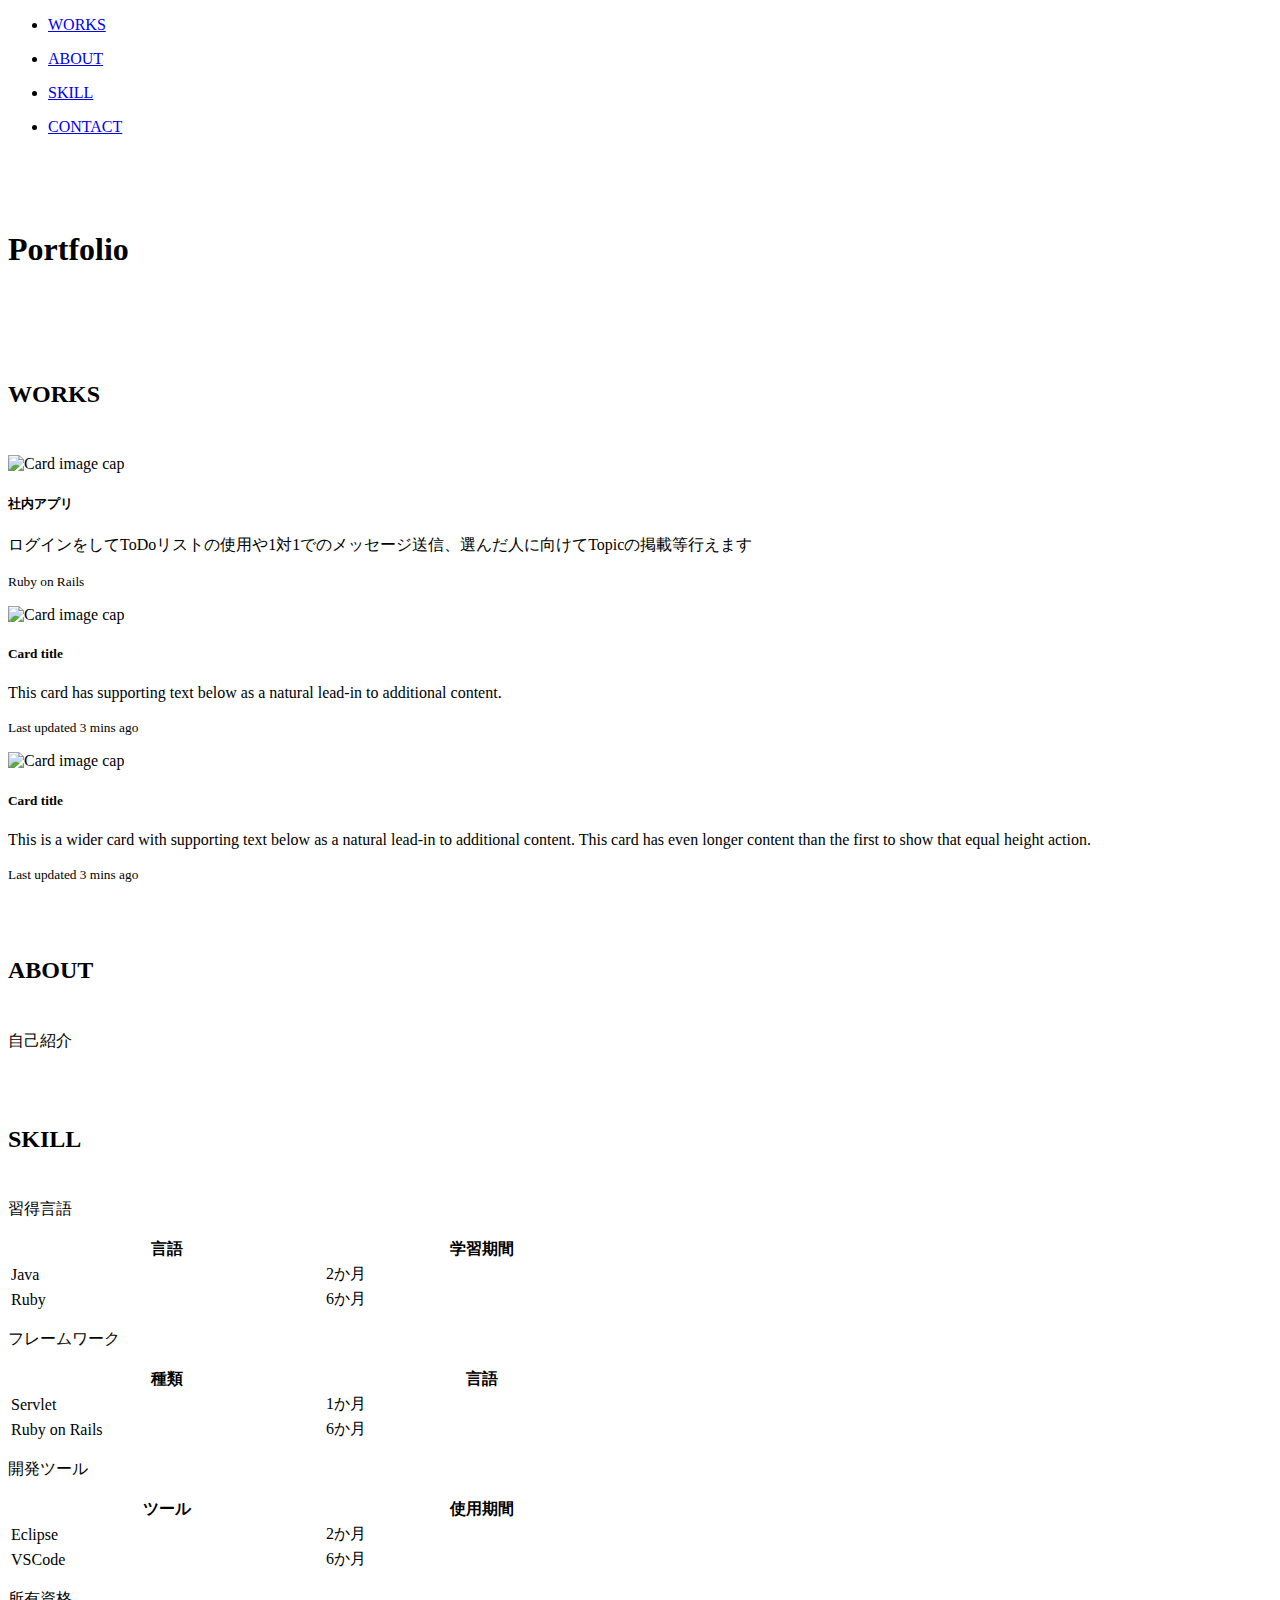
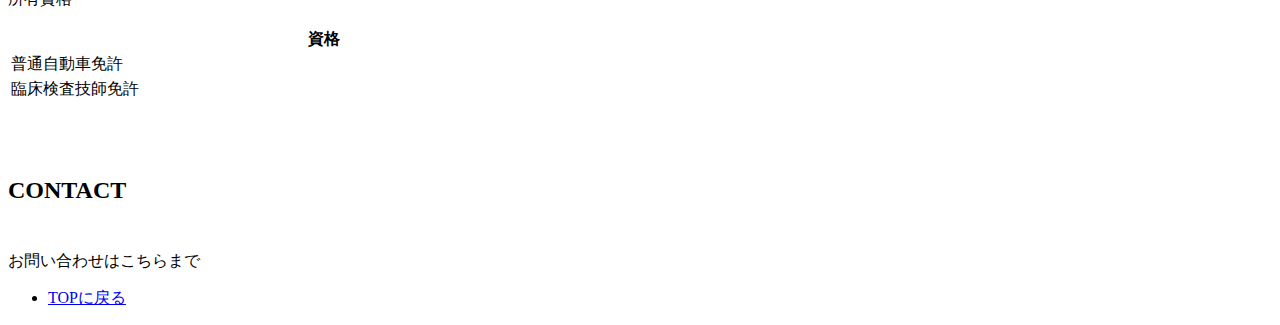
==== index.html @ 26111890 "[add]card" ====
<!DOCTYPE html>
<html>
  <head>
    <meta charset="utf-8">
    <meta name="viewport" content="width=device-width, initial-scale=1, shrink-to-fit=no">
 
    <!-- Bootstrap CSS -->
    <link rel="stylesheet" href="https://stackpath.bootstrapcdn.com/bootstrap/4.1.3/css/bootstrap.min.css" integrity="sha384-MCw98/SFnGE8fJT3GXwEOngsV7Zt27NXFoaoApmYm81iuXoPkFOJwJ8ERdknLPMO" crossorigin="anonymous">
 
    <title>Portfolio</title>
    <link rel="stylesheet" href="stylesheet.css">
  </head>


  <body>
    <!--ヘッダー--> 
    <nav class="navbar navbar-expand-md fixed-top navbar-dark bg-dark">
        <div class="collapse navbar-collapse justify-content-center">
            <ul class="navbar-nav">
                <li class="nav-item active">
                    <a class="nav-link" href="#work"><p class="h5">WORKS</p></a>
                </li>
                <li class="nav-item active">
                    <a class="nav-link" href="#about"><p class="h5">ABOUT</p></a>
                </li>
                <li class="nav-item active">
                    <a class="nav-link" href="#skill"><p class="h5">SKILL</p></a>
                </li>
                <li class="nav-item active">
                    <a class="nav-link" href="#contact"><p class="h5">CONTACT</p></a>
                </li>
            </ul>
        </div>
    </nav>

    <!--ヘッダー終わり～タイトル--> 

    <h1 class="text-center" id="top"><br><br>Portfolio<br><br></h1>
    
    <!--タイトル終わり～作品--> 

    <h2 class="text-center" id="work"><br><br>WORKS<br><br></h2>
    <div class="container my-box">    
        <div class="card-deck">
            <div class="card">
                <img class="card-img-top" src="sample.jpg" alt="Card image cap">
                <div class="card-body">
                    <h5 class="card-title">社内アプリ</h5>
                    <p class="card-text">ログインをしてToDoリストの使用や1対1でのメッセージ送信、選んだ人に向けてTopicの掲載等行えます</p>
                    <p class="card-text"><small class="text-muted">Ruby on Rails</small></p>
                </div>
            </div>
            <div class="card">
                <img class="card-img-top" src="sample2.jpg" alt="Card image cap">
                <div class="card-body">
                    <h5 class="card-title">Card title</h5>
                    <p class="card-text">This card has supporting text below as a natural lead-in to additional content.</p>
                    <p class="card-text"><small class="text-muted">Last updated 3 mins ago</small></p>
                </div>
            </div>
            <div class="card">
                <img class="card-img-top" src="sample3.jpg" alt="Card image cap">
                <div class="card-body">
                    <h5 class="card-title">Card title</h5>
                    <p class="card-text">This is a wider card with supporting text below as a natural lead-in to additional content. This card has even longer content than the first to show that equal height action.</p>
                    <p class="card-text"><small class="text-muted">Last updated 3 mins ago</small></p>
                </div>
            </div>
        </div>
    </div>

    <!--作品終わり～自己紹介-->

    <h2 id="about" class="text-center"><br><br>ABOUT<br><br></h2>
    <p>自己紹介</p>

    <!--自己紹介終わり～スキル紹介-->


    <h2 id="skill" class="text-center"><br><br>SKILL<br><br></h2>
    <div class="row">
        <div class="col-2 offset-3 my-box">
            <p class="h4">習得言語</p>
        </div>
    </div>
    <table class="table mx-auto" style="width: 50%">
        <thead class="thead-dark">
            <tr>
                <th style="width: 25%"><div class="text-center">言語</div></th>
                <th style="width: 25%"><div class="text-center">学習期間</div></th>
            </tr>
        </thead>
        <tbody>
            <tr><td><div class="text-center">Java</div></td><td><div class="text-center">2か月</div></td></tr>
            <tr><td><div class="text-center">Ruby</div></td><td><div class="text-center">6か月</div></td></tr>
        </tbody> 
    </table>

    <div class="row">
        <div class="col-2 offset-3 my-box">
            <p class="h4">フレームワーク</p>
        </div>
    </div>
    <table class="table mx-auto" style="width: 50%">
        <thead class="thead-dark">
            <tr>
                <th style="width: 25%"><div class="text-center">種類</div></th>
                <th style="width: 25%"><div class="text-center">言語</div></th>
            </tr>
        </thead>
        <tbody>
            <tr><td><div class="text-center">Servlet</div></td><td><div class="text-center">1か月</div></td> </tr>
            <tr><td><div class="text-center">Ruby on Rails</div></td><td><div class="text-center">6か月</div></td></tr>     
        </tbody>
    </table>

    <div class="row">
        <div class="col-2 offset-3 my-box">
            <p class="h4">開発ツール</p>
        </div>
    </div>        
    <table class="table mx-auto" style="width: 50%">
        <thead class="thead-dark">
            <tr>
                <th style="width: 25%"><div class="text-center">ツール</div></th>
                <th style="width: 25%"><div class="text-center">使用期間</div></th>
            </tr>
        </thead>
        <tbody>
            <tr><td><div class="text-center">Eclipse</div></td><td><div class="text-center">2か月</div></td> </tr>
            <tr><td><div class="text-center">VSCode</div></td><td><div class="text-center">6か月</div></td></tr>     
        </tbody>
    </table>

    <div class="row">
        <div class="col-2 offset-3 my-box">
            <p class="h4">所有資格</p>
        </div>
    </div>
    <table class="table mx-auto" style="width: 50%">
        <thead class="thead-dark">
            <tr><th><div class="text-center">資格</div></th></tr>
        </thead>
        <tbody>
            <tr><td><div class="text-center">普通自動車免許</div></td></tr>
            <tr><td><div class="text-center">臨床検査技師免許</div></td></tr>     
        </tbody>
    </table>

    <h2 id="contact" class="text-center"><br><br>CONTACT<br><br></h2>
    <p>お問い合わせはこちらまで</p>

    <nav class="navbar navbar-expand-md navbar-dark bg-dark">
        <div class="collapse navbar-collapse justify-content-center">
            <ul class="navbar-nav">
                <li class="nav-item active">
                    <a class="nav-link" href="#top"><p class="h5">TOPに戻る</p></a>
                </li>
            </ul>
        </div>
    </nav>

    <!-- Optional JavaScript -->
    <!-- jQuery first, then Popper.js, then Bootstrap JS -->
    <script src="https://code.jquery.com/jquery-3.3.1.slim.min.js" integrity="sha384-q8i/X+965DzO0rT7abK41JStQIAqVgRVzpbzo5smXKp4YfRvH+8abtTE1Pi6jizo" crossorigin="anonymous"></script>
    <script src="https://cdnjs.cloudflare.com/ajax/libs/popper.js/1.14.3/umd/popper.min.js" integrity="sha384-ZMP7rVo3mIykV+2+9J3UJ46jBk0WLaUAdn689aCwoqbBJiSnjAK/l8WvCWPIPm49" crossorigin="anonymous"></script>
    <script src="https://stackpath.bootstrapcdn.com/bootstrap/4.1.3/js/bootstrap.min.js" integrity="sha384-ChfqqxuZUCnJSK3+MXmPNIyE6ZbWh2IMqE241rYiqJxyMiZ6OW/JmZQ5stwEULTy" crossorigin="anonymous"></script> 
    </body>
</html>
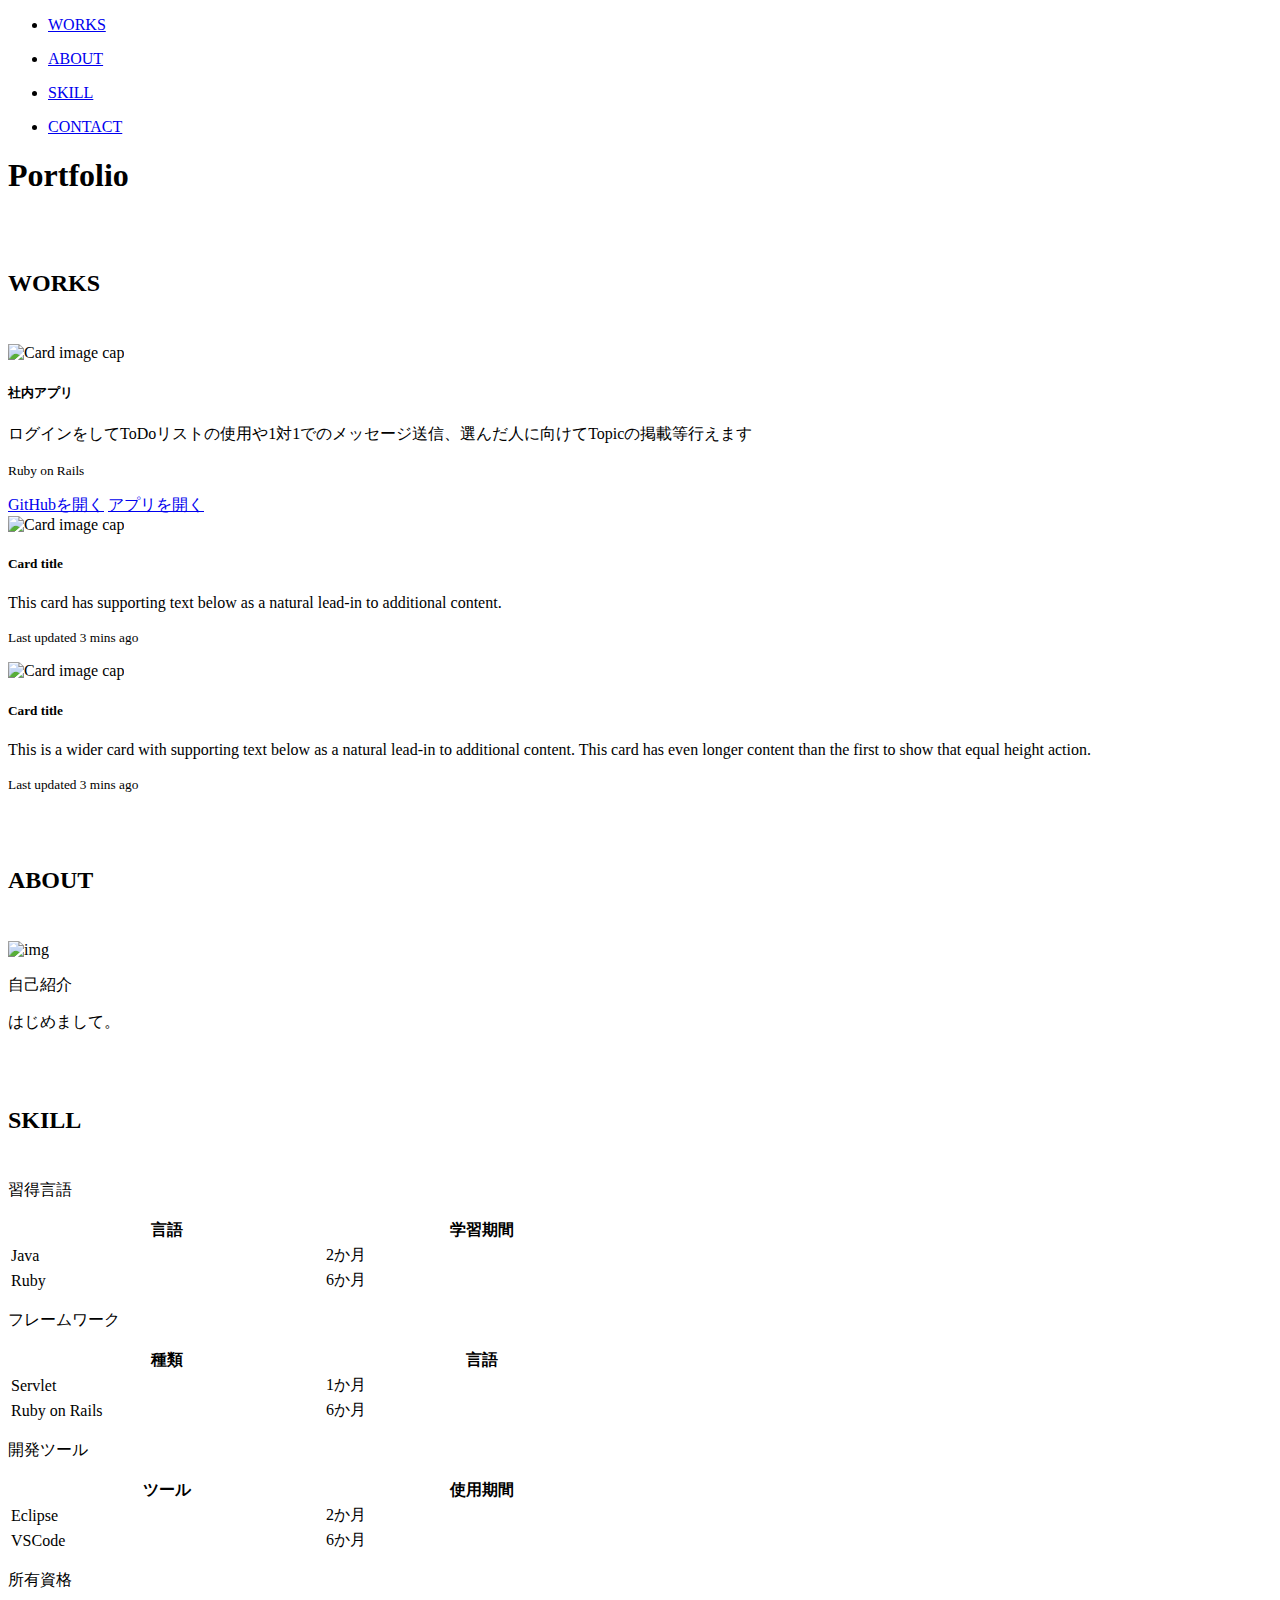
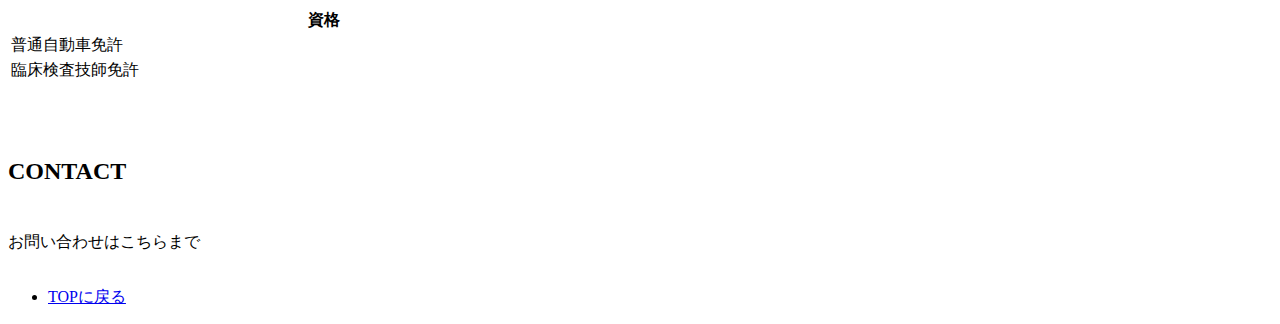
==== commit e736de89: "[add]profile, title_background" ====
--- a/index.html
+++ b/index.html
@@ -3,7 +3,6 @@
   <head>
     <meta charset="utf-8">
     <meta name="viewport" content="width=device-width, initial-scale=1, shrink-to-fit=no">
- 
     <!-- Bootstrap CSS -->
     <link rel="stylesheet" href="https://stackpath.bootstrapcdn.com/bootstrap/4.1.3/css/bootstrap.min.css" integrity="sha384-MCw98/SFnGE8fJT3GXwEOngsV7Zt27NXFoaoApmYm81iuXoPkFOJwJ8ERdknLPMO" crossorigin="anonymous">
  
@@ -14,7 +13,7 @@
 
   <body>
     <!--ヘッダー--> 
-    <nav class="navbar navbar-expand-md fixed-top navbar-dark bg-dark">
+    <nav class="navbar navbar-expand fixed-top navbar-dark bg-dark">
         <div class="collapse navbar-collapse justify-content-center">
             <ul class="navbar-nav">
                 <li class="nav-item active">
@@ -34,8 +33,9 @@
     </nav>
 
     <!--ヘッダー終わり～タイトル--> 
-
-    <h1 class="text-center" id="top"><br><br>Portfolio<br><br></h1>
+    <div class="container-title" id="top">
+        <h1 class="title" >Portfolio</h1>
+    </div>
     
     <!--タイトル終わり～作品--> 
 
@@ -43,15 +43,19 @@
     <div class="container my-box">    
         <div class="card-deck">
             <div class="card">
-                <img class="card-img-top" src="sample.jpg" alt="Card image cap">
+                <img class="card-img-top" src="img/sample.jpg" alt="Card image cap">
                 <div class="card-body">
                     <h5 class="card-title">社内アプリ</h5>
                     <p class="card-text">ログインをしてToDoリストの使用や1対1でのメッセージ送信、選んだ人に向けてTopicの掲載等行えます</p>
                     <p class="card-text"><small class="text-muted">Ruby on Rails</small></p>
+                    <div class="text-center">
+                        <a class="btn btn-outline-info" href="https://github.com/YuinaHattori/Profile" role="button">GitHubを開く</a>
+                        <a class="btn btn-outline-info" href="#" role="button">アプリを開く</a>
+                    </div>
                 </div>
             </div>
             <div class="card">
-                <img class="card-img-top" src="sample2.jpg" alt="Card image cap">
+                <img class="card-img-top" src="img/sample2.jpg" alt="Card image cap">
                 <div class="card-body">
                     <h5 class="card-title">Card title</h5>
                     <p class="card-text">This card has supporting text below as a natural lead-in to additional content.</p>
@@ -59,7 +63,7 @@
                 </div>
             </div>
             <div class="card">
-                <img class="card-img-top" src="sample3.jpg" alt="Card image cap">
+                <img class="card-img-top" src="img/sample3.jpg" alt="Card image cap">
                 <div class="card-body">
                     <h5 class="card-title">Card title</h5>
                     <p class="card-text">This is a wider card with supporting text below as a natural lead-in to additional content. This card has even longer content than the first to show that equal height action.</p>
@@ -72,7 +76,17 @@
     <!--作品終わり～自己紹介-->
 
     <h2 id="about" class="text-center"><br><br>ABOUT<br><br></h2>
-    <p>自己紹介</p>
+    <div class="container countainer-mdiv.container-m">
+        <div class="row">
+          <div class="col-md-4  img-hidden">
+            <img src="img/profile.jpg" alt="img" class="img-fulied">
+          </div>
+          <div class="col-md-8">
+            <p class="h3">自己紹介</p>
+            <p>はじめまして。</p>
+          </div>
+        </div>
+      </div>
 
     <!--自己紹介終わり～スキル紹介-->
 
@@ -148,7 +162,7 @@
     </table>
 
     <h2 id="contact" class="text-center"><br><br>CONTACT<br><br></h2>
-    <p>お問い合わせはこちらまで</p>
+    <p class="text-center">お問い合わせはこちらまで<br><br></p>
 
     <nav class="navbar navbar-expand-md navbar-dark bg-dark">
         <div class="collapse navbar-collapse justify-content-center">
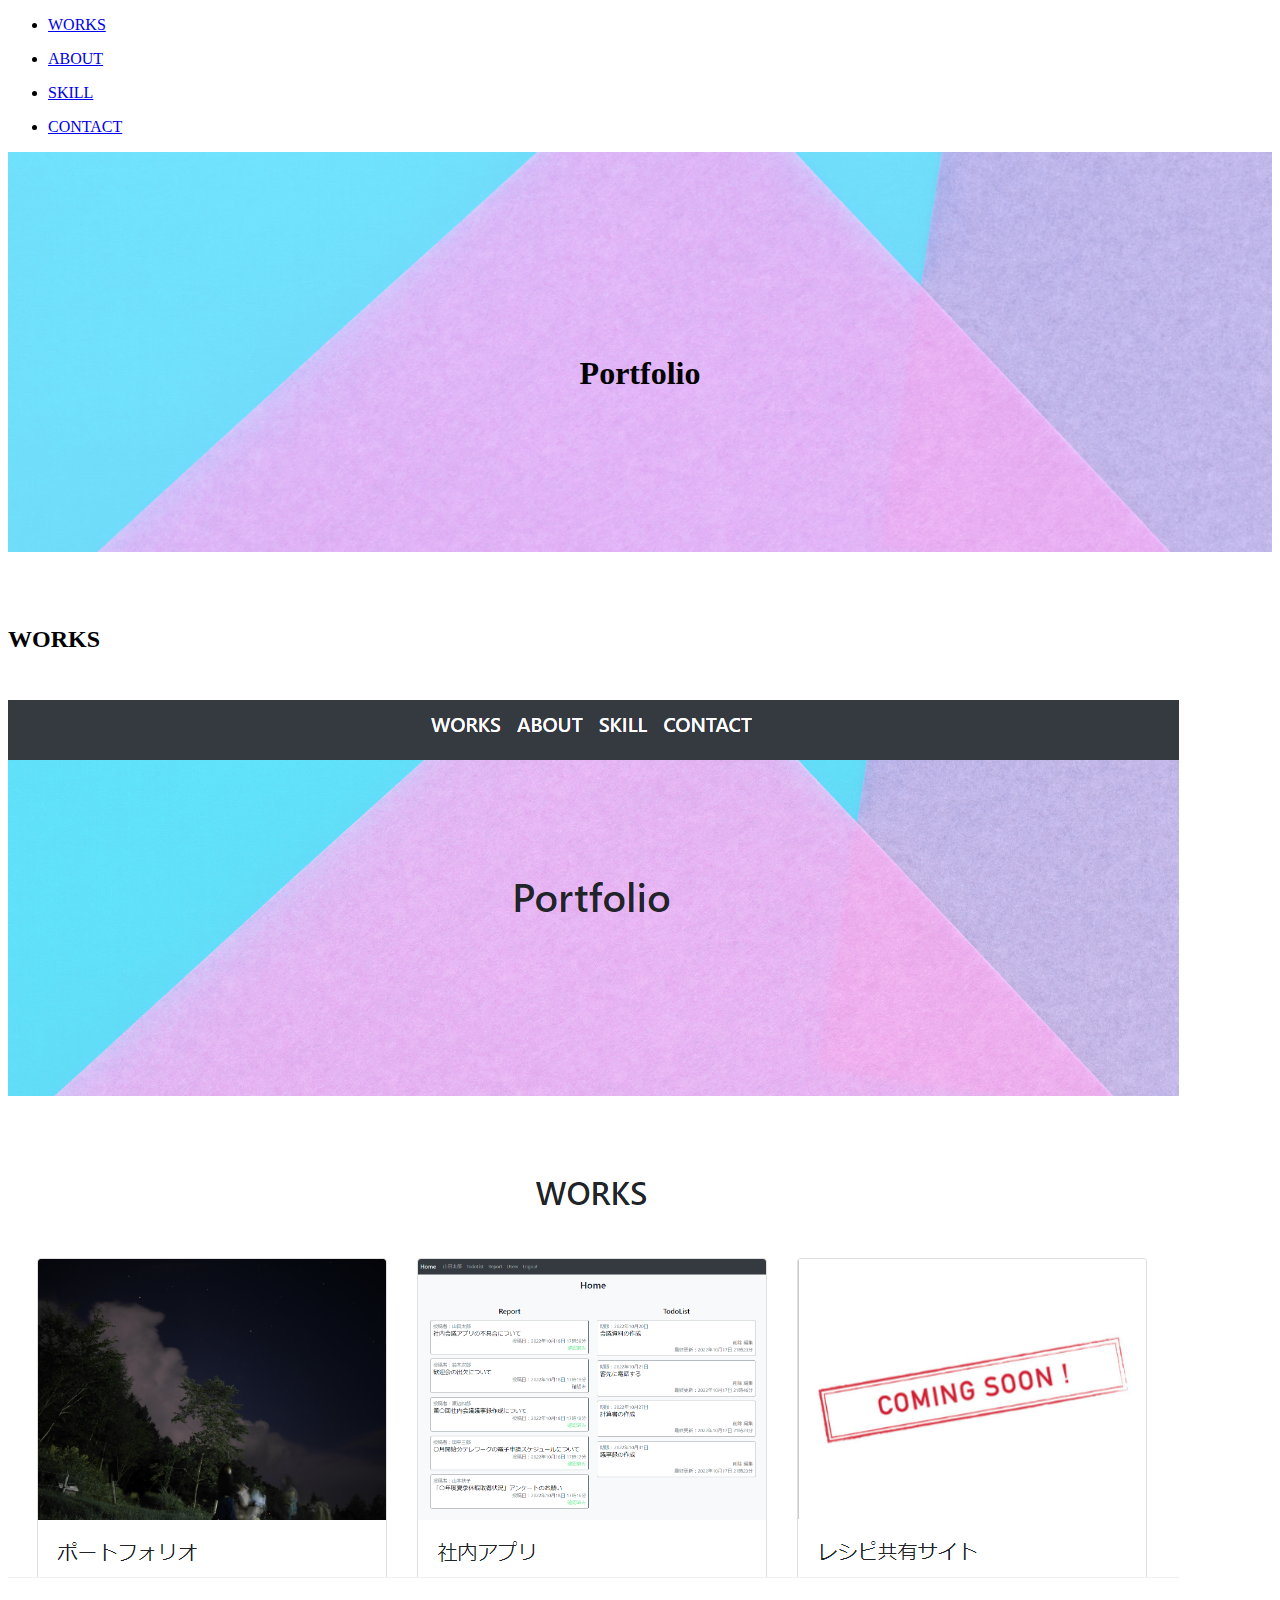
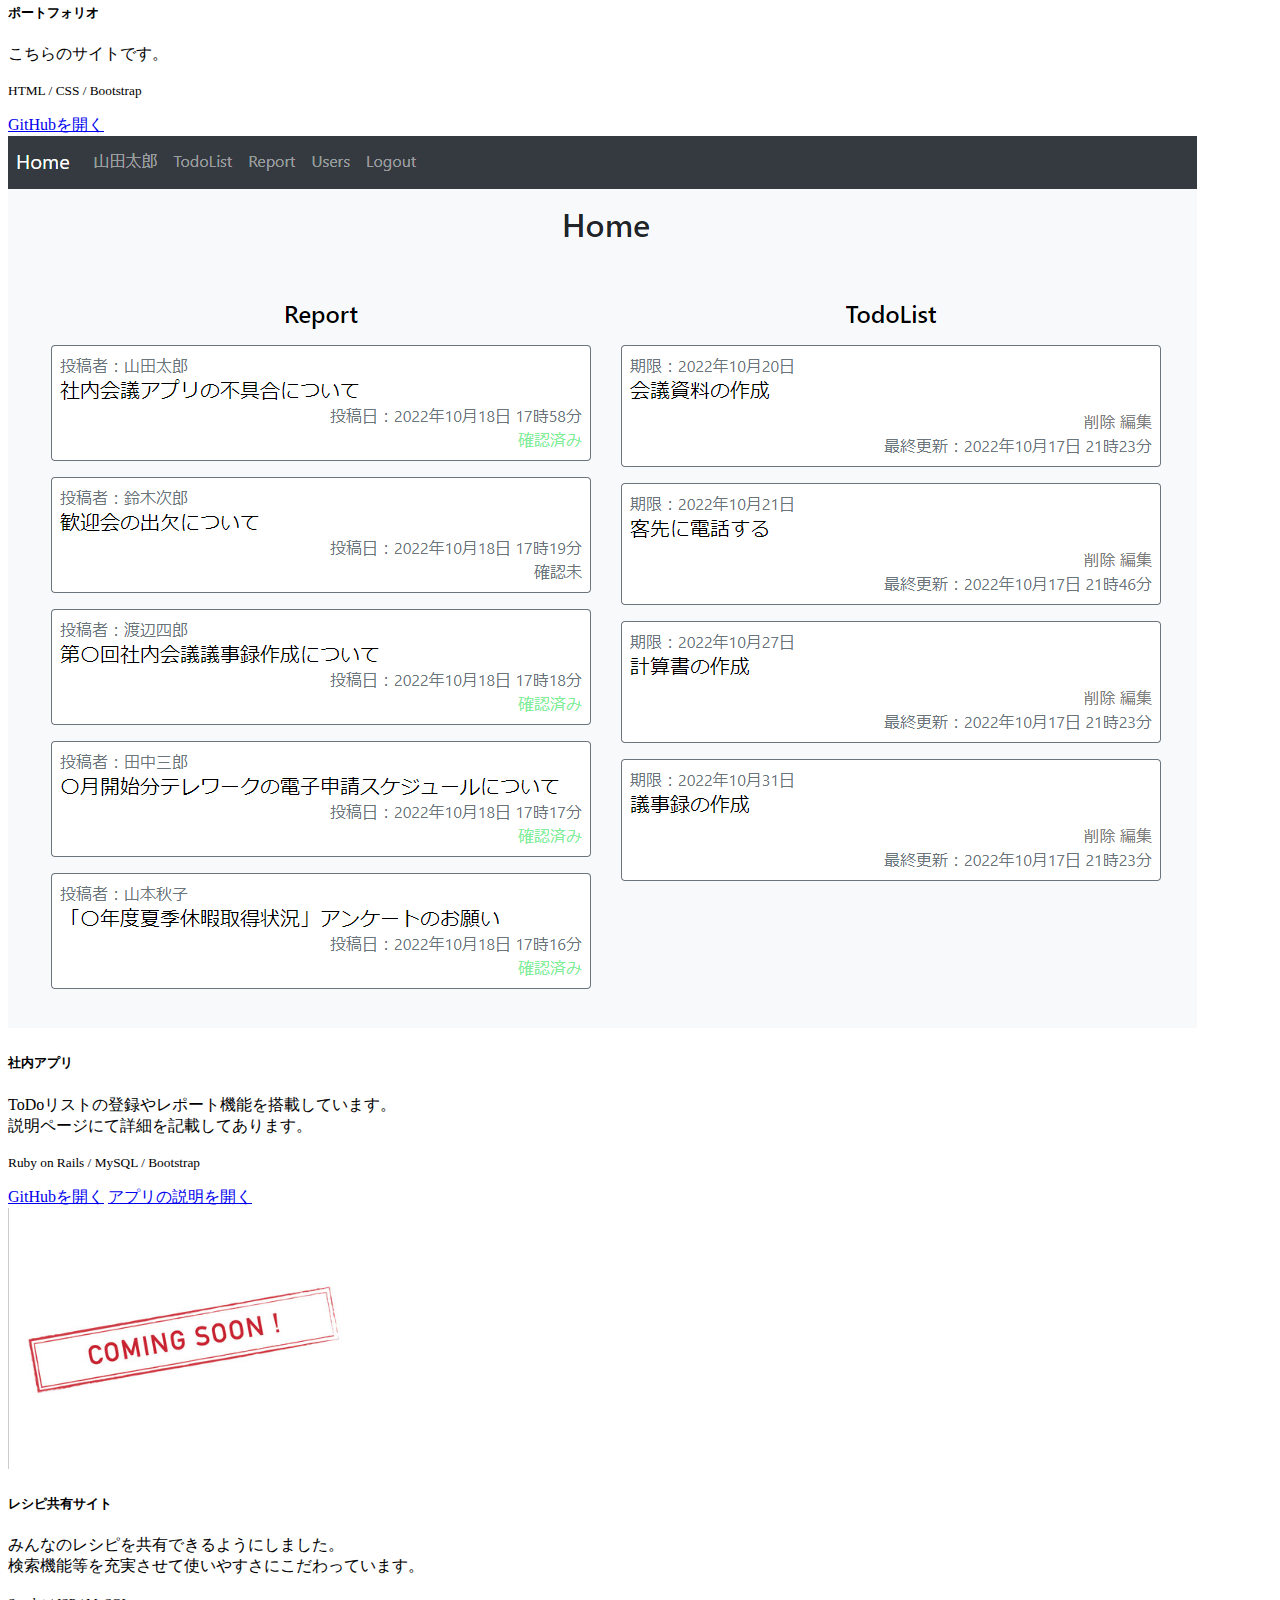
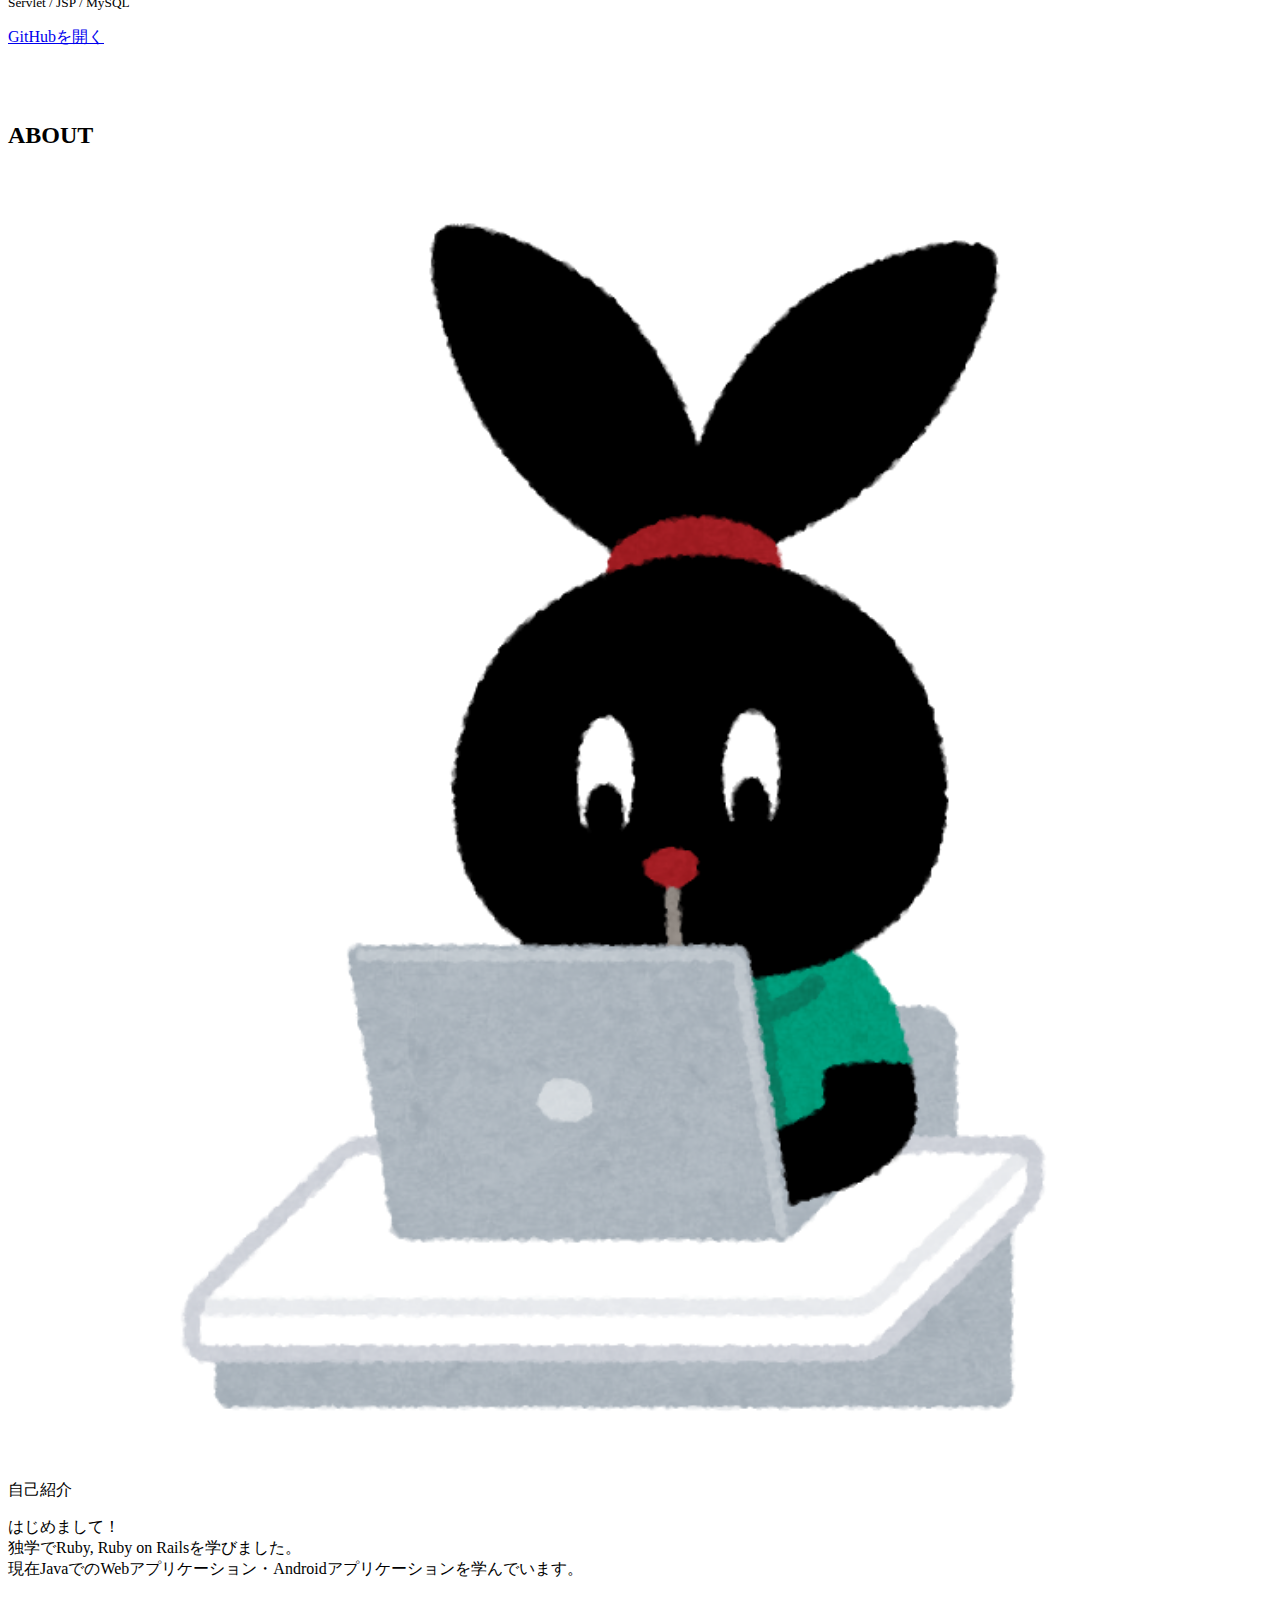
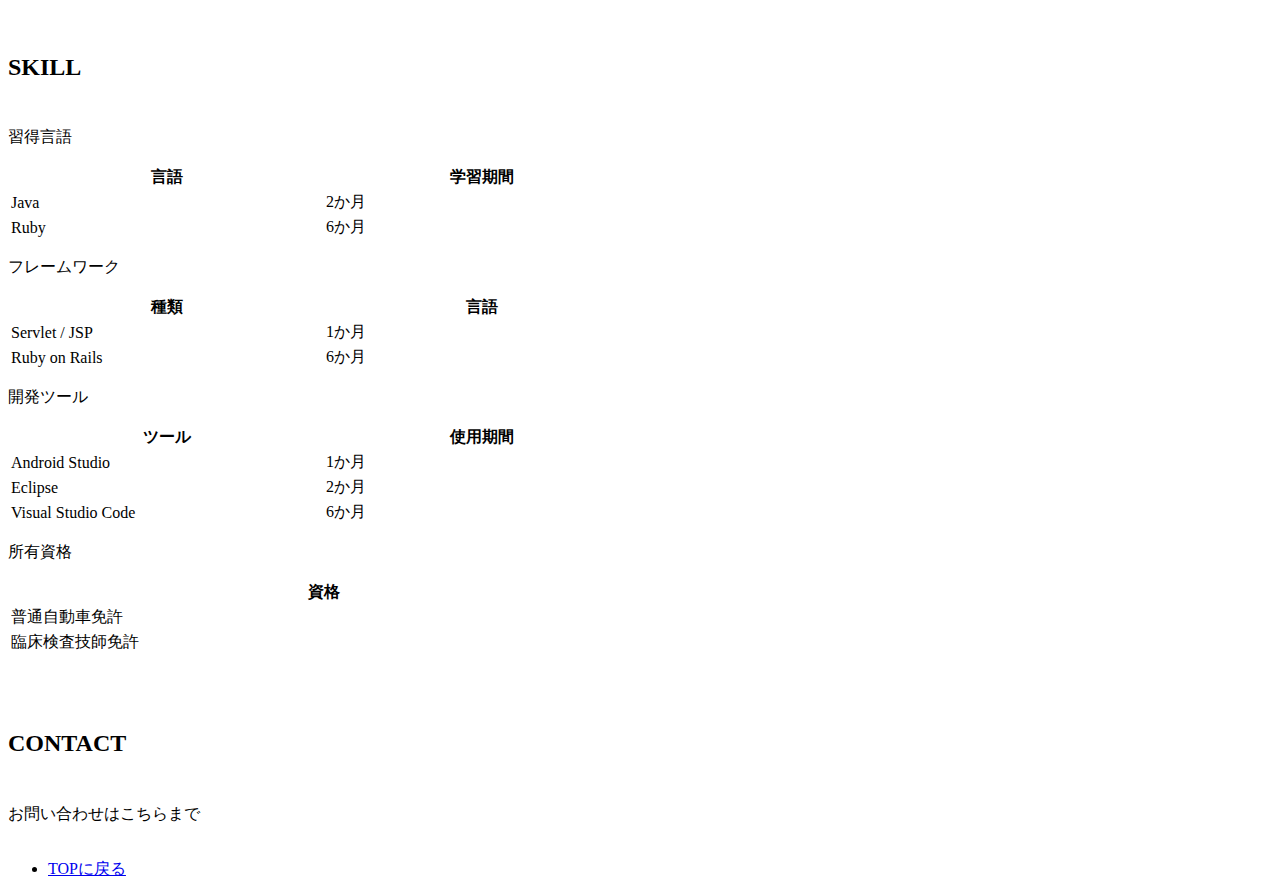
==== commit 01f0f60f: "アプリの使い方を追加" ====
--- a/index.html
+++ b/index.html
@@ -43,31 +43,35 @@
     <div class="container my-box">    
         <div class="card-deck">
             <div class="card">
-                <img class="card-img-top" src="img/sample.jpg" alt="Card image cap">
+                <img class="card-img-top" src="img/portfolio.png" alt="Card image cap">
                 <div class="card-body">
-                    <h5 class="card-title">社内アプリ</h5>
-                    <p class="card-text">ログインをしてToDoリストの使用や1対1でのメッセージ送信、選んだ人に向けてTopicの掲載等行えます</p>
-                    <p class="card-text"><small class="text-muted">Ruby on Rails</small></p>
+                    <h5 class="card-title">ポートフォリオ</h5>
+                    <p class="card-text">こちらのサイトです。</p>
+                    <p class="card-text"><small class="text-muted">HTML / CSS / Bootstrap</small></p>
                     <div class="text-center">
                         <a class="btn btn-outline-info" href="https://github.com/YuinaHattori/Profile" role="button">GitHubを開く</a>
-                        <a class="btn btn-outline-info" href="#" role="button">アプリを開く</a>
                     </div>
                 </div>
             </div>
             <div class="card">
-                <img class="card-img-top" src="img/sample2.jpg" alt="Card image cap">
+                <img class="card-img-top" src="img/App.png" alt="Card image cap">
                 <div class="card-body">
-                    <h5 class="card-title">Card title</h5>
-                    <p class="card-text">This card has supporting text below as a natural lead-in to additional content.</p>
-                    <p class="card-text"><small class="text-muted">Last updated 3 mins ago</small></p>
+                    <h5 class="card-title">社内アプリ</h5>
+                    <p class="card-text">ToDoリストの登録やレポート機能を搭載しています。<br>説明ページにて詳細を記載してあります。</p>
+                    <p class="card-text"><small class="text-muted">Ruby on Rails / MySQL / Bootstrap</small></p>
+                    <a class="btn btn-outline-info" href="https://github.com/YuinaHattori/Profile" role="button">GitHubを開く</a>
+                    <a class="btn btn-outline-info" href="appdetail.html" role="button">アプリの説明を開く</a>
                 </div>
             </div>
             <div class="card">
-                <img class="card-img-top" src="img/sample3.jpg" alt="Card image cap">
+                <img class="card-img-top" src="img/comingsoon.png" alt="Card image cap">
                 <div class="card-body">
-                    <h5 class="card-title">Card title</h5>
-                    <p class="card-text">This is a wider card with supporting text below as a natural lead-in to additional content. This card has even longer content than the first to show that equal height action.</p>
-                    <p class="card-text"><small class="text-muted">Last updated 3 mins ago</small></p>
+                    <h5 class="card-title">レシピ共有サイト</h5>
+                    <p class="card-text">みんなのレシピを共有できるようにしました。<br>検索機能等を充実させて使いやすさにこだわっています。</p>
+                    <p class="card-text"><small class="text-muted">Servlet / JSP / MySQL</small></p>
+                    <div class="text-center">
+                        <a class="btn btn-outline-info" href="https://github.com/YuinaHattori/Profile" role="button">GitHubを開く</a>
+                    </div>
                 </div>
             </div>
         </div>
@@ -83,7 +87,10 @@
           </div>
           <div class="col-md-8">
             <p class="h3">自己紹介</p>
-            <p>はじめまして。</p>
+            <p>はじめまして！<br>
+                独学でRuby, Ruby on Railsを学びました。<br>
+                現在JavaでのWebアプリケーション・Androidアプリケーションを学んでいます。
+            </p>
           </div>
         </div>
       </div>
@@ -123,7 +130,7 @@
             </tr>
         </thead>
         <tbody>
-            <tr><td><div class="text-center">Servlet</div></td><td><div class="text-center">1か月</div></td> </tr>
+            <tr><td><div class="text-center">Servlet / JSP</div></td><td><div class="text-center">1か月</div></td> </tr>
             <tr><td><div class="text-center">Ruby on Rails</div></td><td><div class="text-center">6か月</div></td></tr>     
         </tbody>
     </table>
@@ -141,8 +148,9 @@
             </tr>
         </thead>
         <tbody>
+            <tr><td><div class="text-center">Android Studio</div></td><td><div class="text-center">1か月</div></td> </tr>
             <tr><td><div class="text-center">Eclipse</div></td><td><div class="text-center">2か月</div></td> </tr>
-            <tr><td><div class="text-center">VSCode</div></td><td><div class="text-center">6か月</div></td></tr>     
+            <tr><td><div class="text-center">Visual Studio Code</div></td><td><div class="text-center">6か月</div></td></tr>     
         </tbody>
     </table>
 
--- a/stylesheet.css
+++ b/stylesheet.css
@@ -0,0 +1,27 @@
+.navbar-dark .navbar-nav .nav-link:hover{
+    color: red;
+}
+
+.container-title {
+    background-image: url(img/background_img2.jpg);
+    height: 400px;
+    position: relative;
+    background-repeat: no-repeat;
+    background-size: cover;
+}
+
+.title{
+    position: absolute;
+    top: 50%;
+    left: 50%;
+    transform: translate(-50%, -50%);
+}
+
+div.container-m {
+    margin-top: 80px;
+}
+
+img.img-fulied{
+    width: 100%;
+    height: 100%;
+}
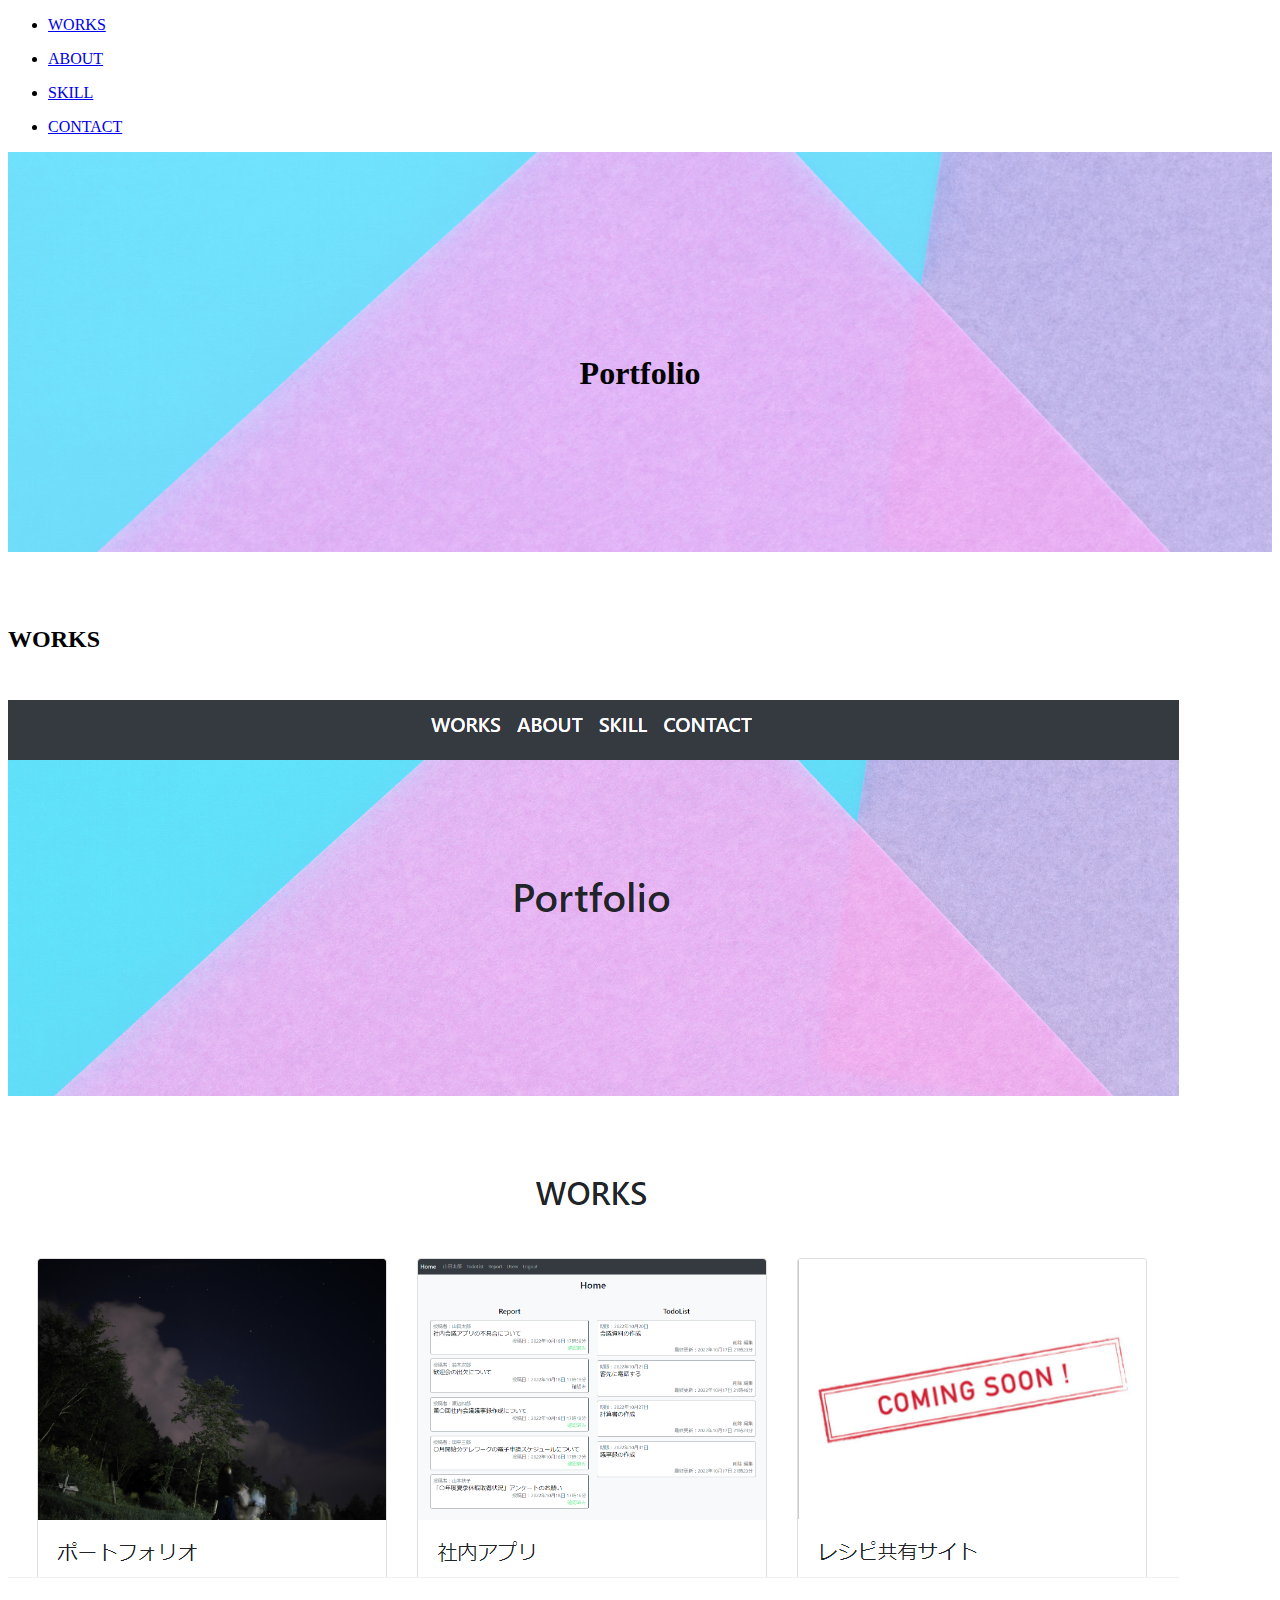
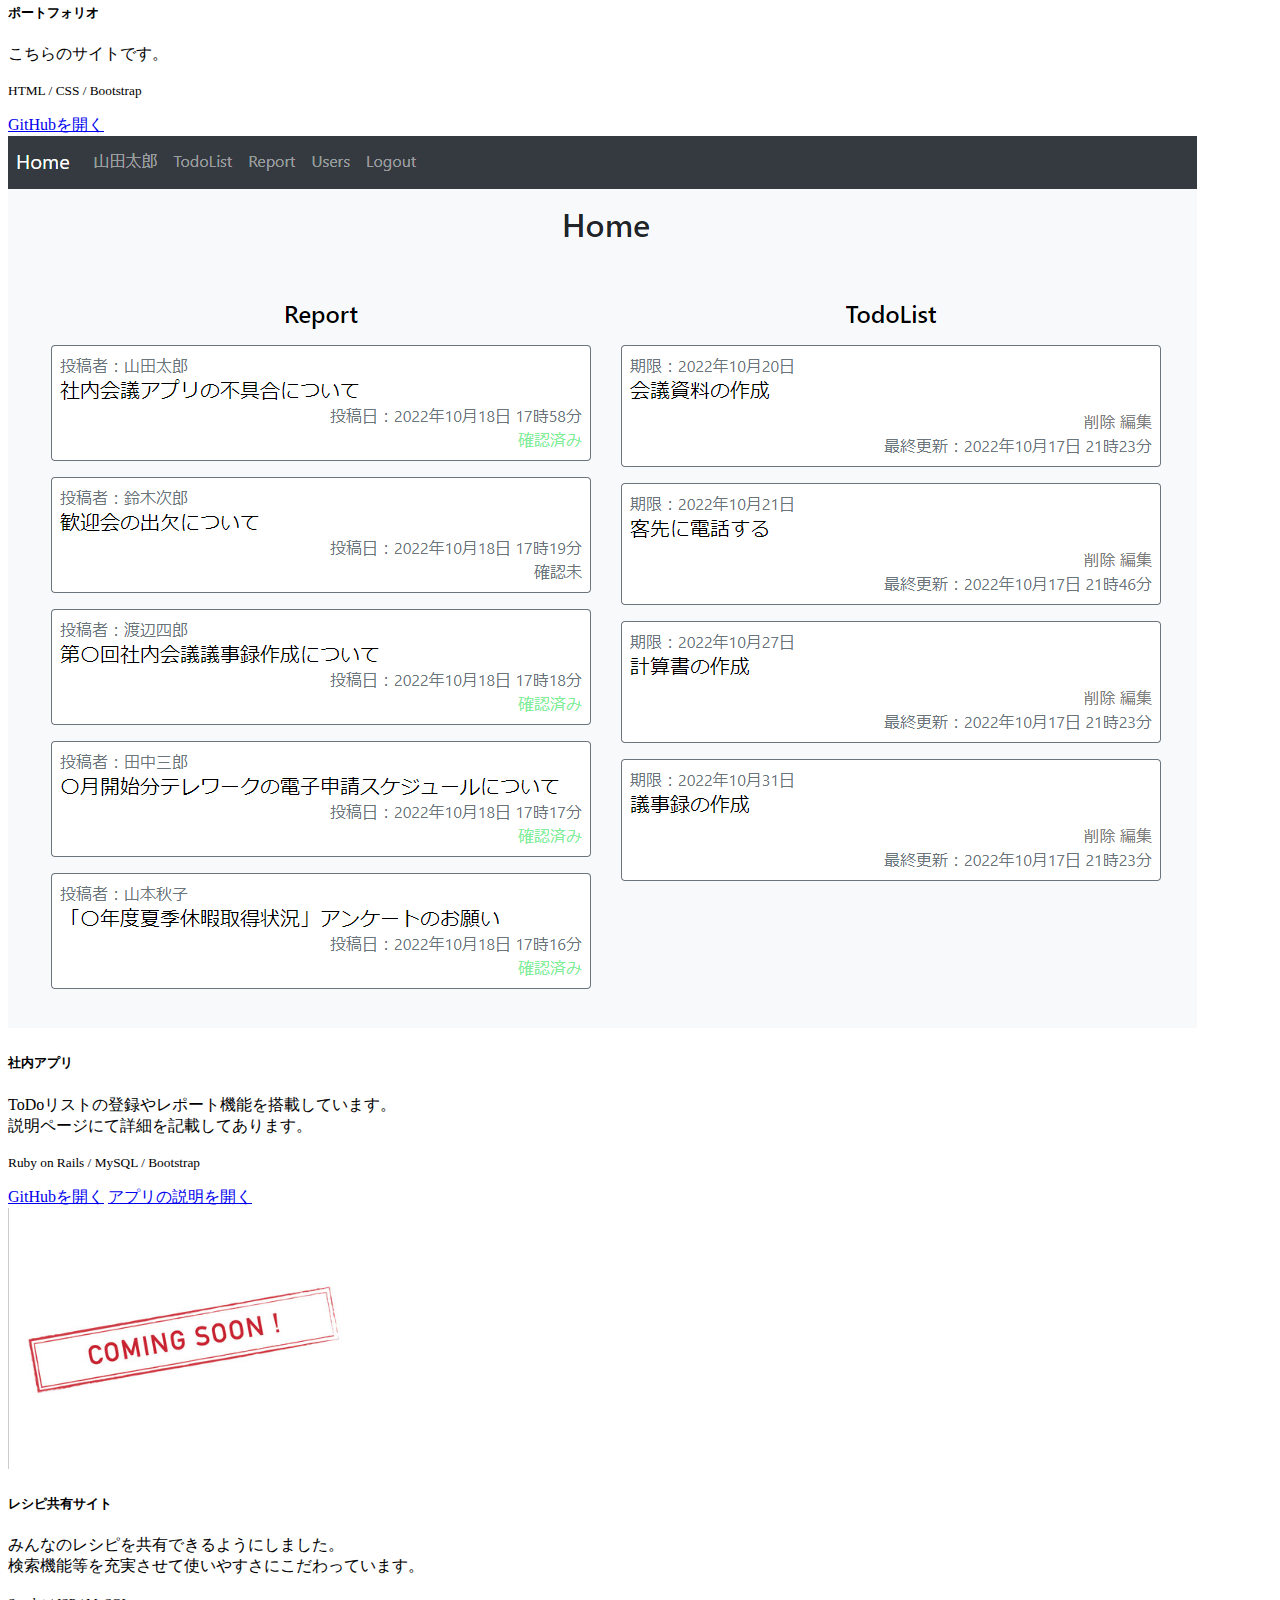
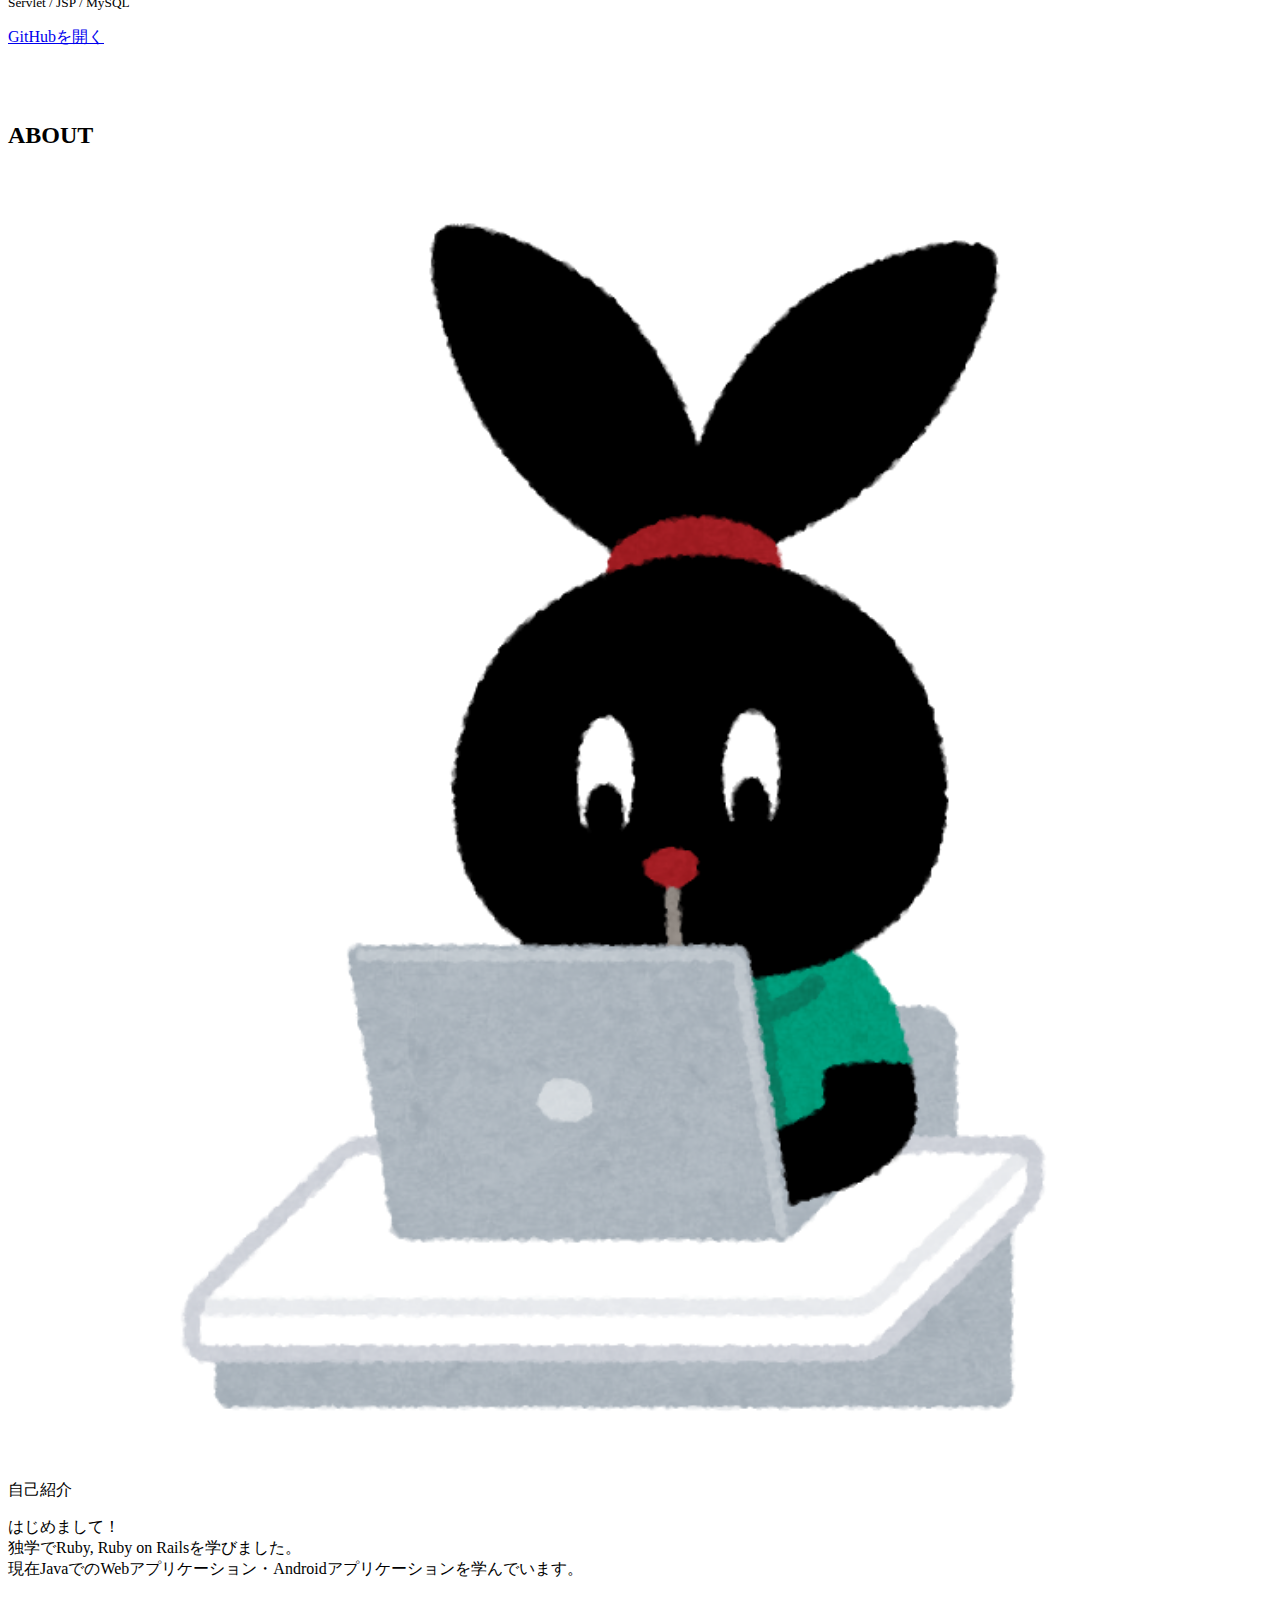
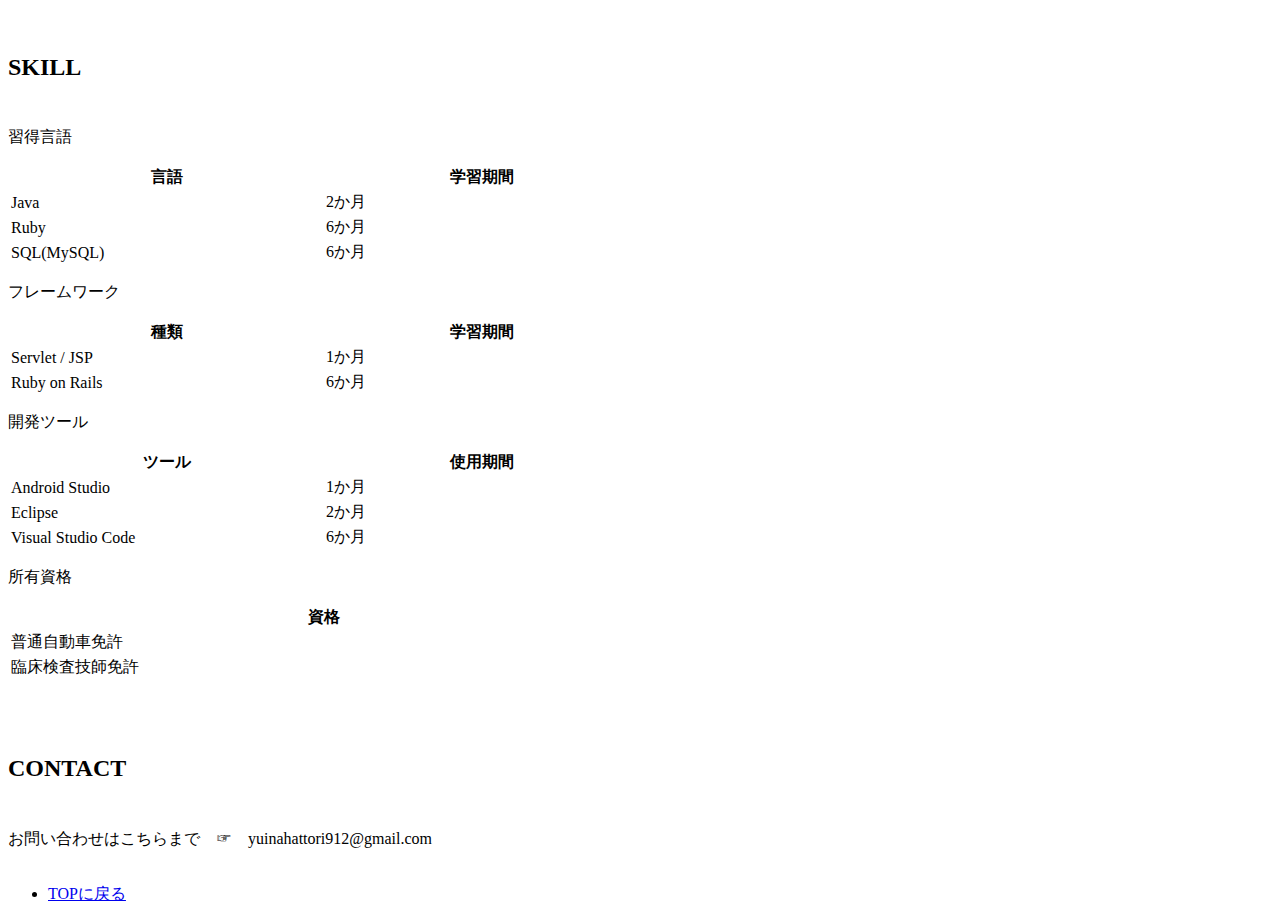
==== commit d5b800fa: "アプリ説明にフッター追加" ====
--- a/index.html
+++ b/index.html
@@ -100,7 +100,7 @@
 
     <h2 id="skill" class="text-center"><br><br>SKILL<br><br></h2>
     <div class="row">
-        <div class="col-2 offset-3 my-box">
+        <div class="col-2 offset-3 my-box pt-5">
             <p class="h4">習得言語</p>
         </div>
     </div>
@@ -114,11 +114,12 @@
         <tbody>
             <tr><td><div class="text-center">Java</div></td><td><div class="text-center">2か月</div></td></tr>
             <tr><td><div class="text-center">Ruby</div></td><td><div class="text-center">6か月</div></td></tr>
+            <tr><td><div class="text-center">SQL(MySQL)</div></td><td><div class="text-center">6か月</div></td></tr>
         </tbody> 
     </table>
 
     <div class="row">
-        <div class="col-2 offset-3 my-box">
+        <div class="col-2 offset-3 my-box pt-5">
             <p class="h4">フレームワーク</p>
         </div>
     </div>
@@ -126,7 +127,7 @@
         <thead class="thead-dark">
             <tr>
                 <th style="width: 25%"><div class="text-center">種類</div></th>
-                <th style="width: 25%"><div class="text-center">言語</div></th>
+                <th style="width: 25%"><div class="text-center">学習期間</div></th>
             </tr>
         </thead>
         <tbody>
@@ -136,7 +137,7 @@
     </table>
 
     <div class="row">
-        <div class="col-2 offset-3 my-box">
+        <div class="col-2 offset-3 my-box pt-5">
             <p class="h4">開発ツール</p>
         </div>
     </div>        
@@ -155,7 +156,7 @@
     </table>
 
     <div class="row">
-        <div class="col-2 offset-3 my-box">
+        <div class="col-2 offset-3 my-box pt-5">
             <p class="h4">所有資格</p>
         </div>
     </div>
@@ -170,7 +171,7 @@
     </table>
 
     <h2 id="contact" class="text-center"><br><br>CONTACT<br><br></h2>
-    <p class="text-center">お問い合わせはこちらまで<br><br></p>
+    <p class="text-center">お問い合わせはこちらまで　☞　yuinahattori912@gmail.com<br><br></p>
 
     <nav class="navbar navbar-expand-md navbar-dark bg-dark">
         <div class="collapse navbar-collapse justify-content-center">
--- a/stylesheet.css
+++ b/stylesheet.css
@@ -1,5 +1,5 @@
 .navbar-dark .navbar-nav .nav-link:hover{
-    color: red;
+    color: deepskyblue;
 }
 
 .container-title {
@@ -25,3 +25,8 @@
     width: 100%;
     height: 100%;
 }
+
+video {
+    width: 100%;
+    max-width: 1000px;
+}
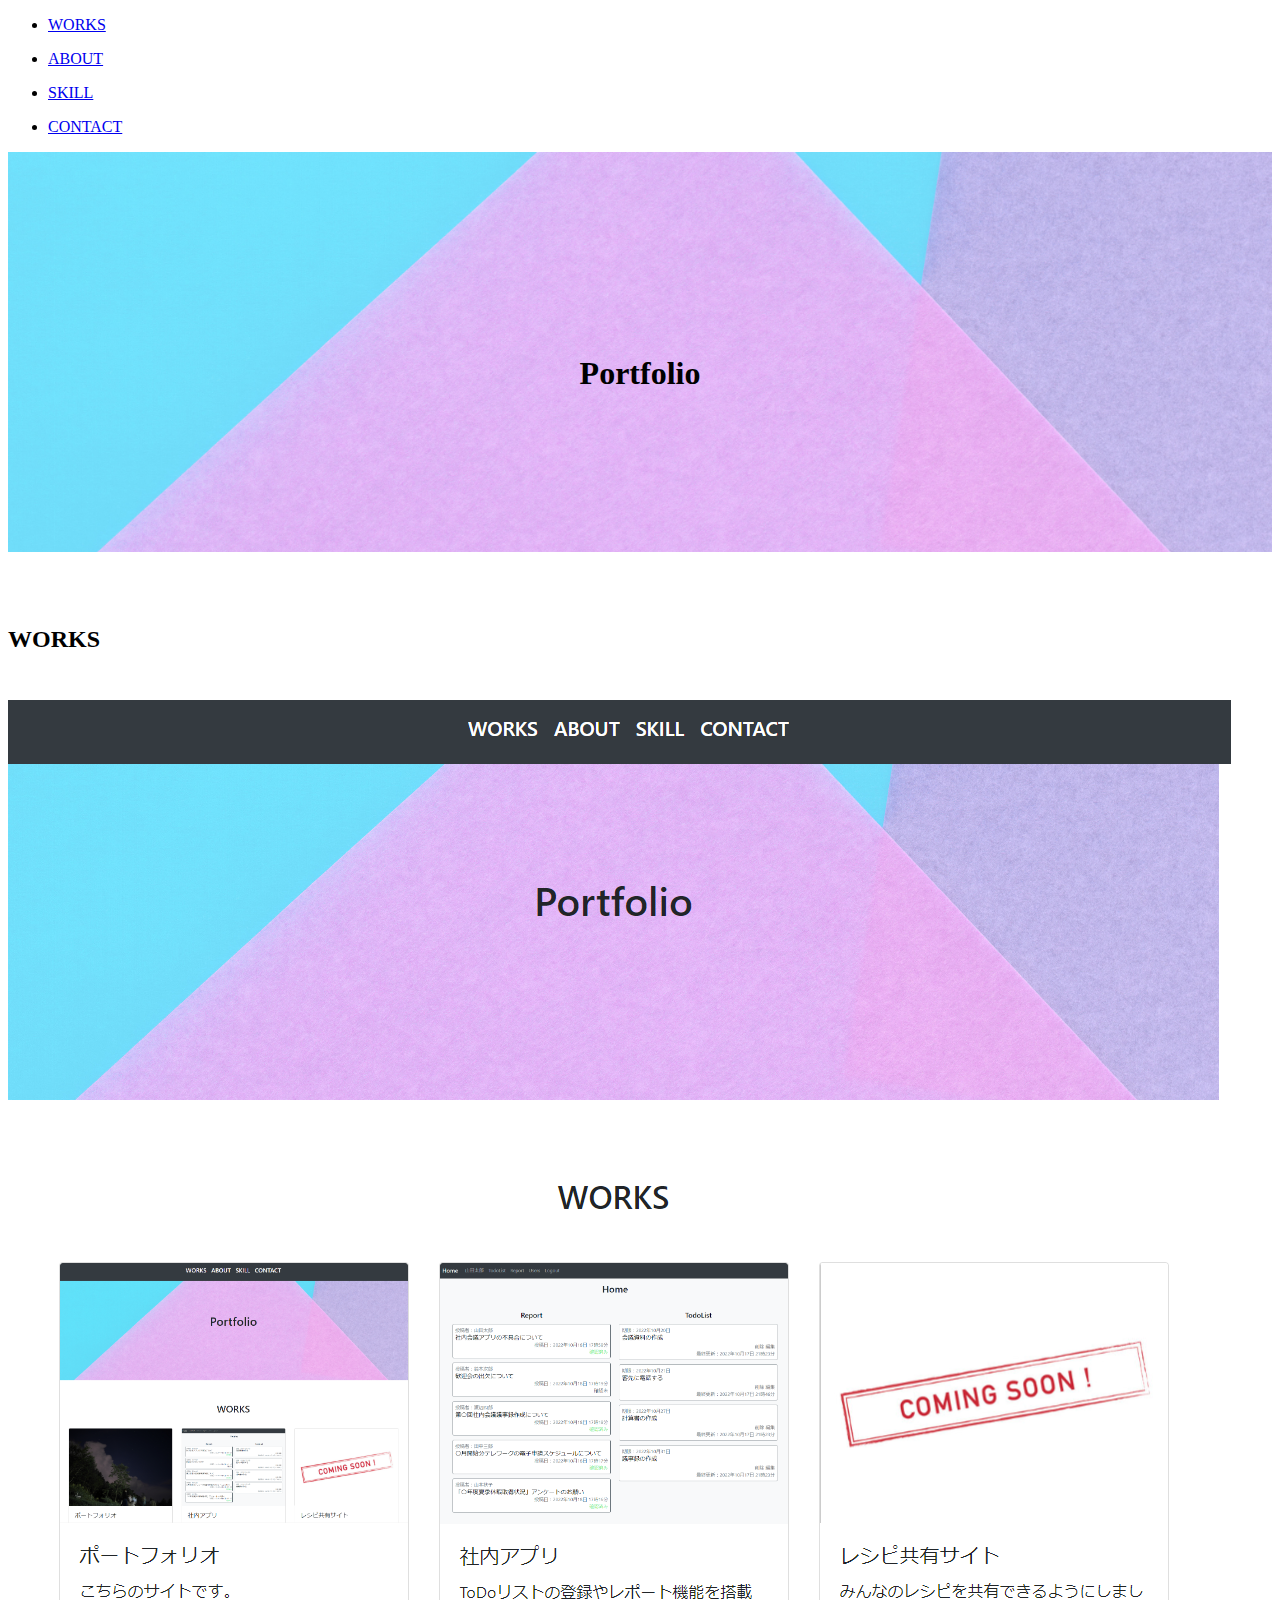
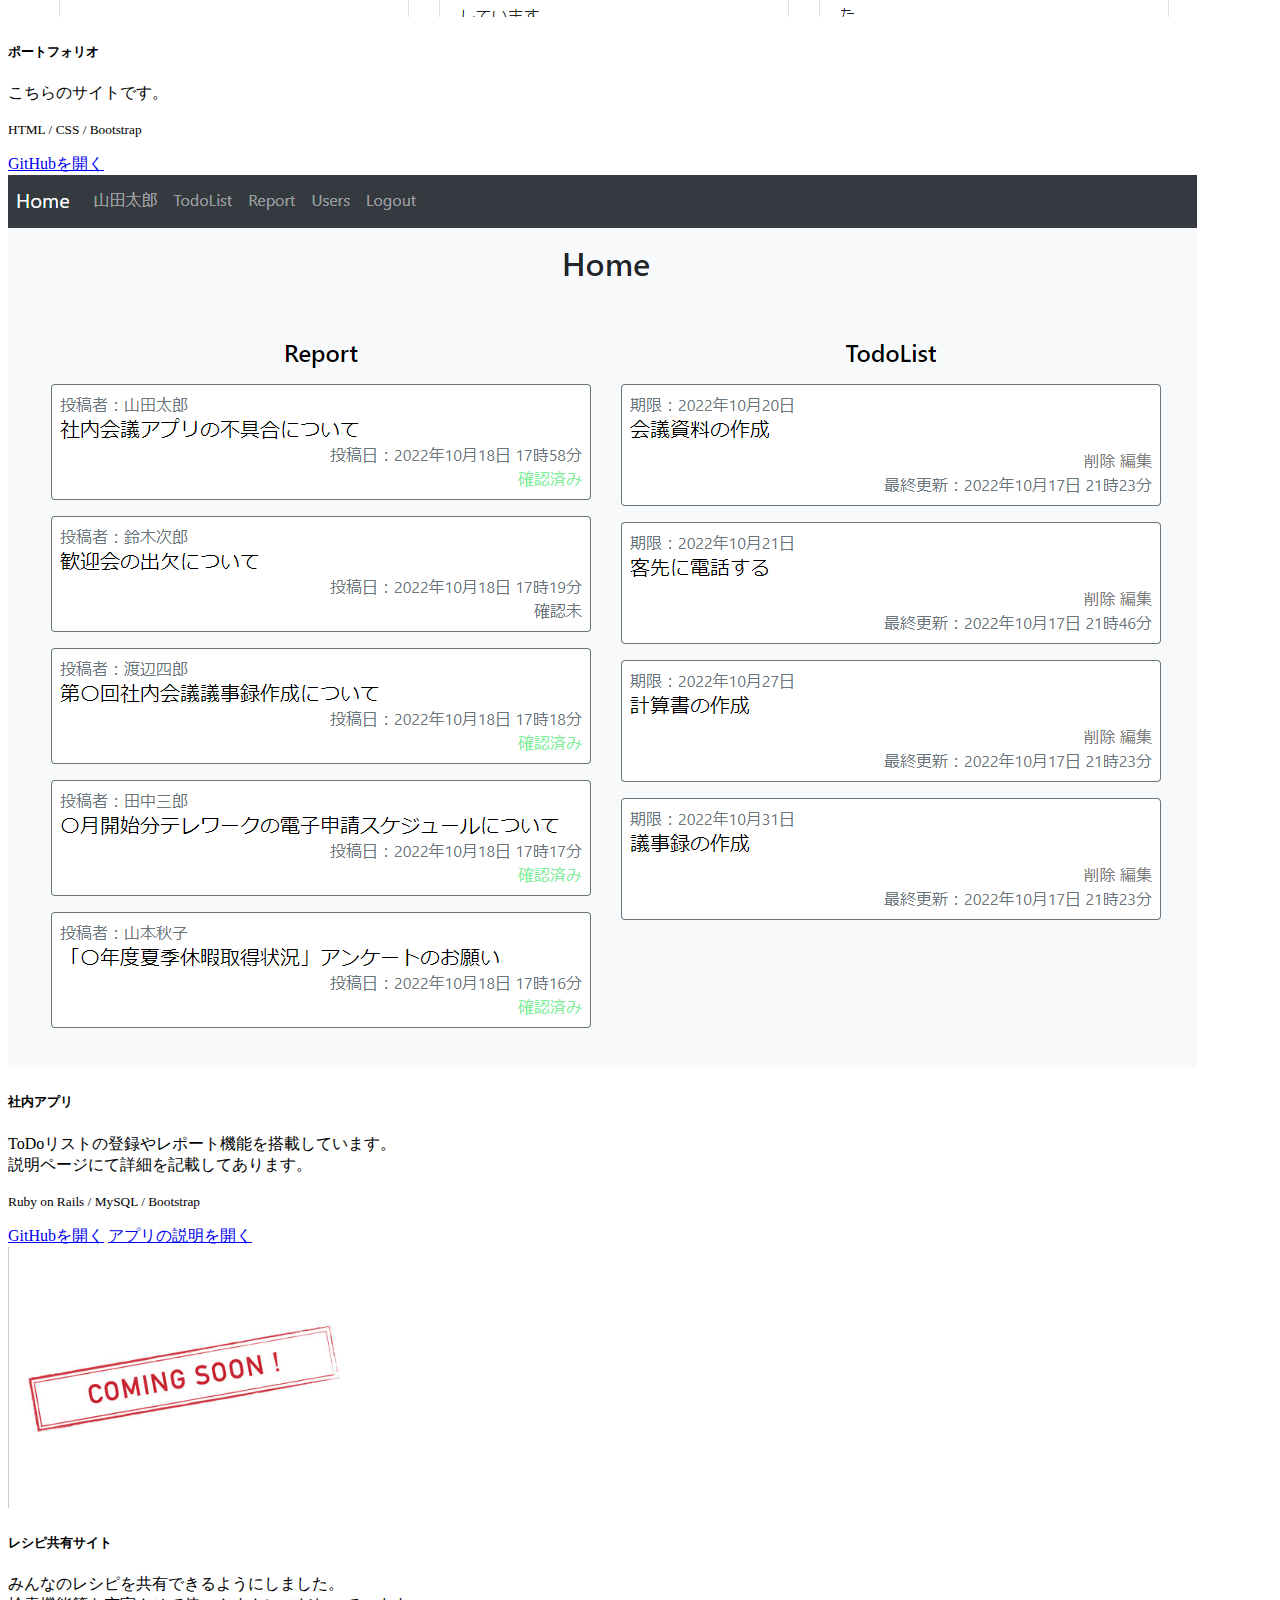
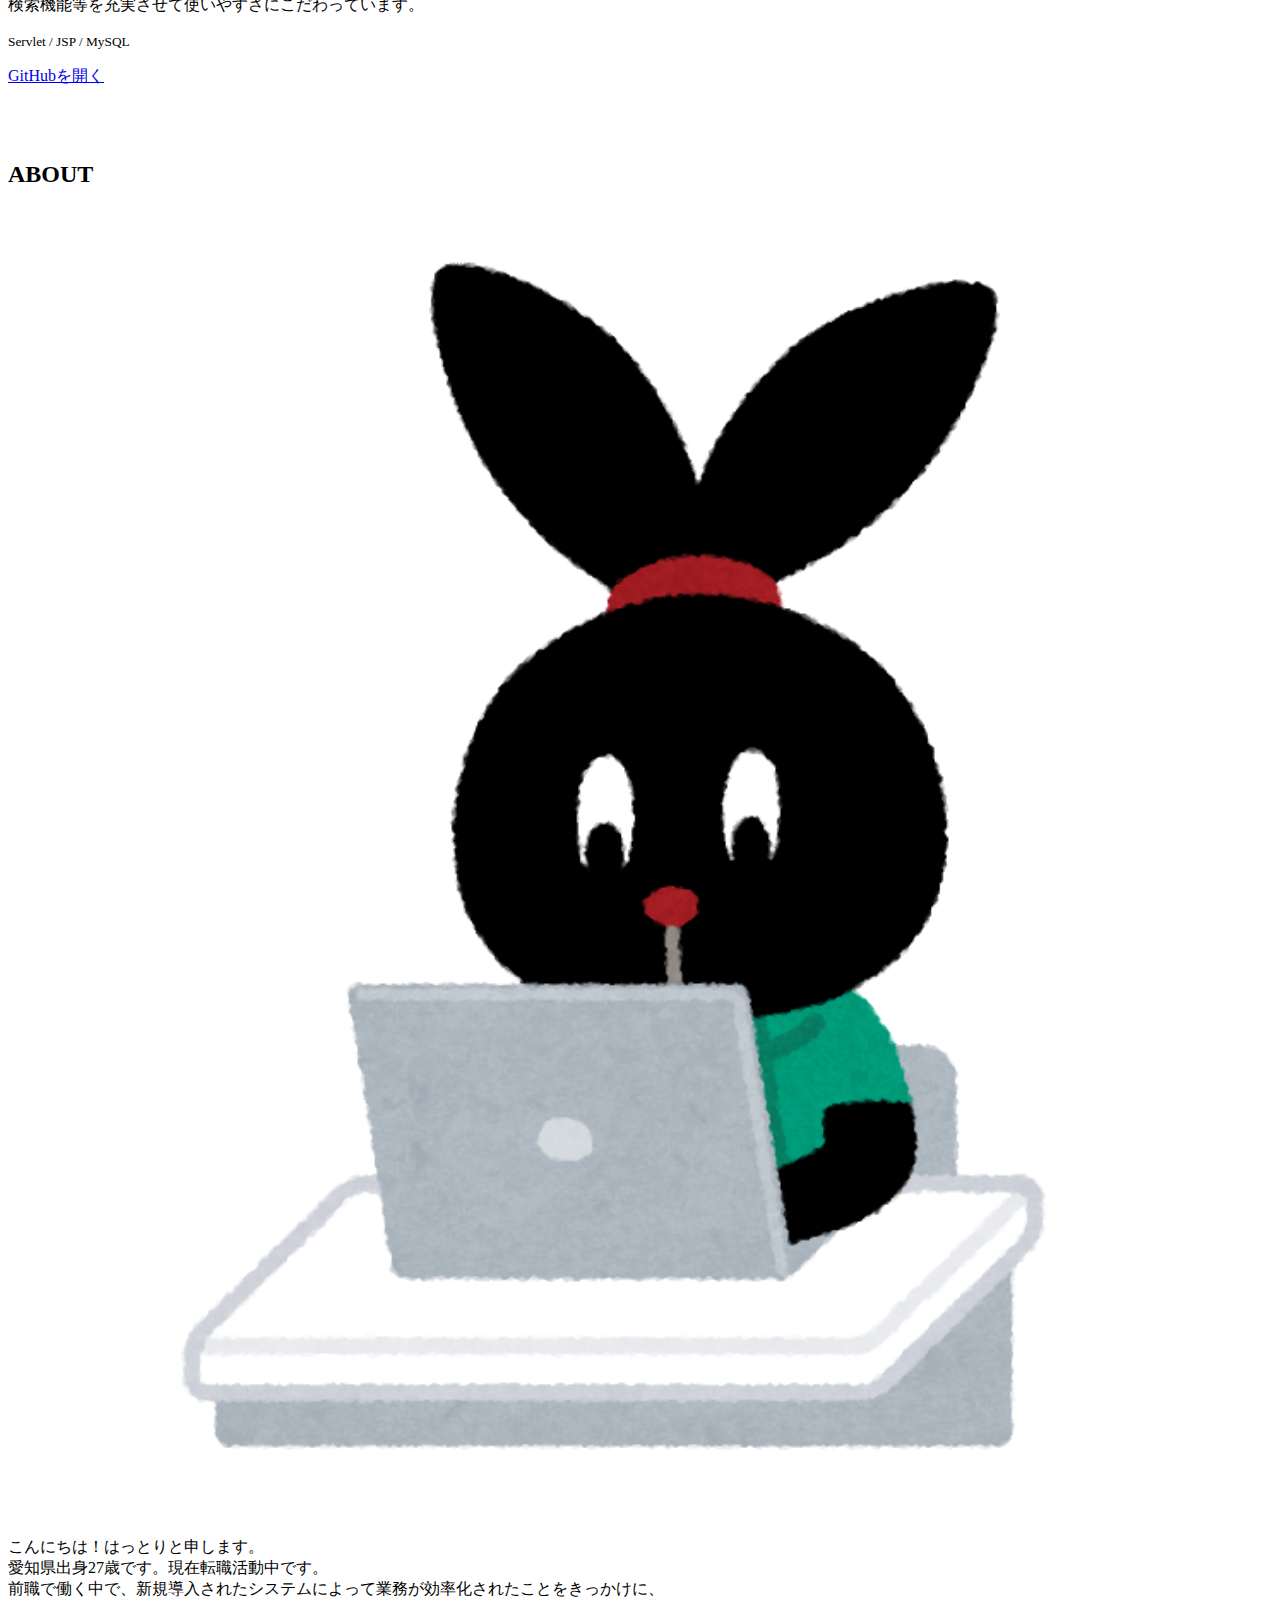
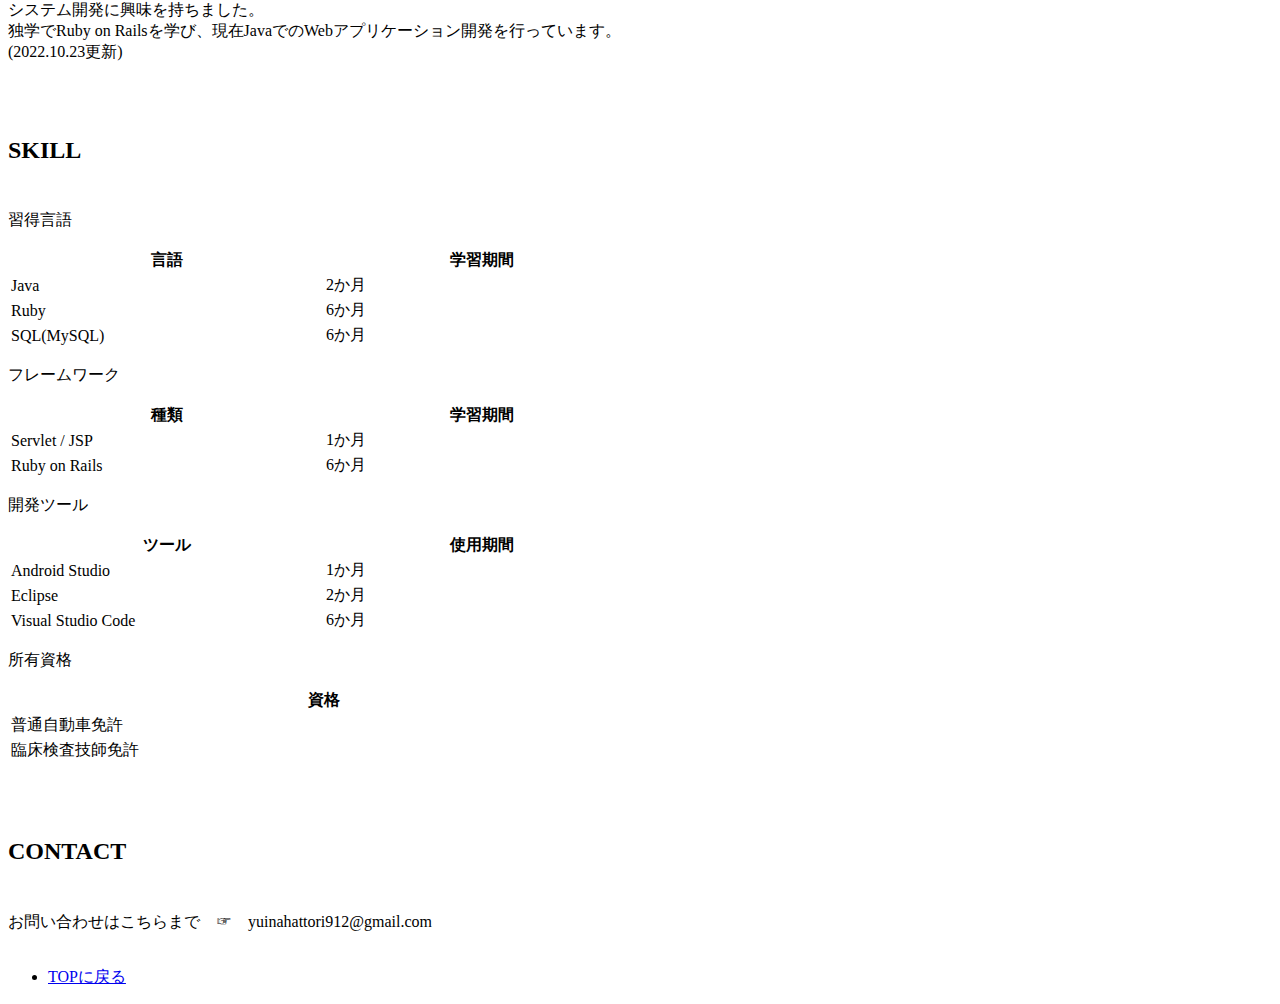
==== commit ed8bc635: "自己紹介追加" ====
--- a/index.html
+++ b/index.html
@@ -59,7 +59,7 @@
                     <h5 class="card-title">社内アプリ</h5>
                     <p class="card-text">ToDoリストの登録やレポート機能を搭載しています。<br>説明ページにて詳細を記載してあります。</p>
                     <p class="card-text"><small class="text-muted">Ruby on Rails / MySQL / Bootstrap</small></p>
-                    <a class="btn btn-outline-info" href="https://github.com/YuinaHattori/Profile" role="button">GitHubを開く</a>
+                    <a class="btn btn-outline-info" href="https://github.com/YuinaHattori/Repotto" role="button">GitHubを開く</a>
                     <a class="btn btn-outline-info" href="appdetail.html" role="button">アプリの説明を開く</a>
                 </div>
             </div>
@@ -82,14 +82,16 @@
     <h2 id="about" class="text-center"><br><br>ABOUT<br><br></h2>
     <div class="container countainer-mdiv.container-m">
         <div class="row">
-          <div class="col-md-4  img-hidden">
+          <div class="col-md-3  img-hidden">
             <img src="img/profile.jpg" alt="img" class="img-fulied">
           </div>
           <div class="col-md-8">
-            <p class="h3">自己紹介</p>
-            <p>はじめまして！<br>
-                独学でRuby, Ruby on Railsを学びました。<br>
-                現在JavaでのWebアプリケーション・Androidアプリケーションを学んでいます。
+            <p><br>こんにちは！はっとりと申します。<br>
+                愛知県出身27歳です。現在転職活動中です。<br>
+                前職で働く中で、新規導入されたシステムによって業務が効率化されたことをきっかけに、<br>
+                システム開発に興味を持ちました。<br>
+                独学でRuby on Railsを学び、現在JavaでのWebアプリケーション開発を行っています。<br>
+                (2022.10.23更新)
             </p>
           </div>
         </div>
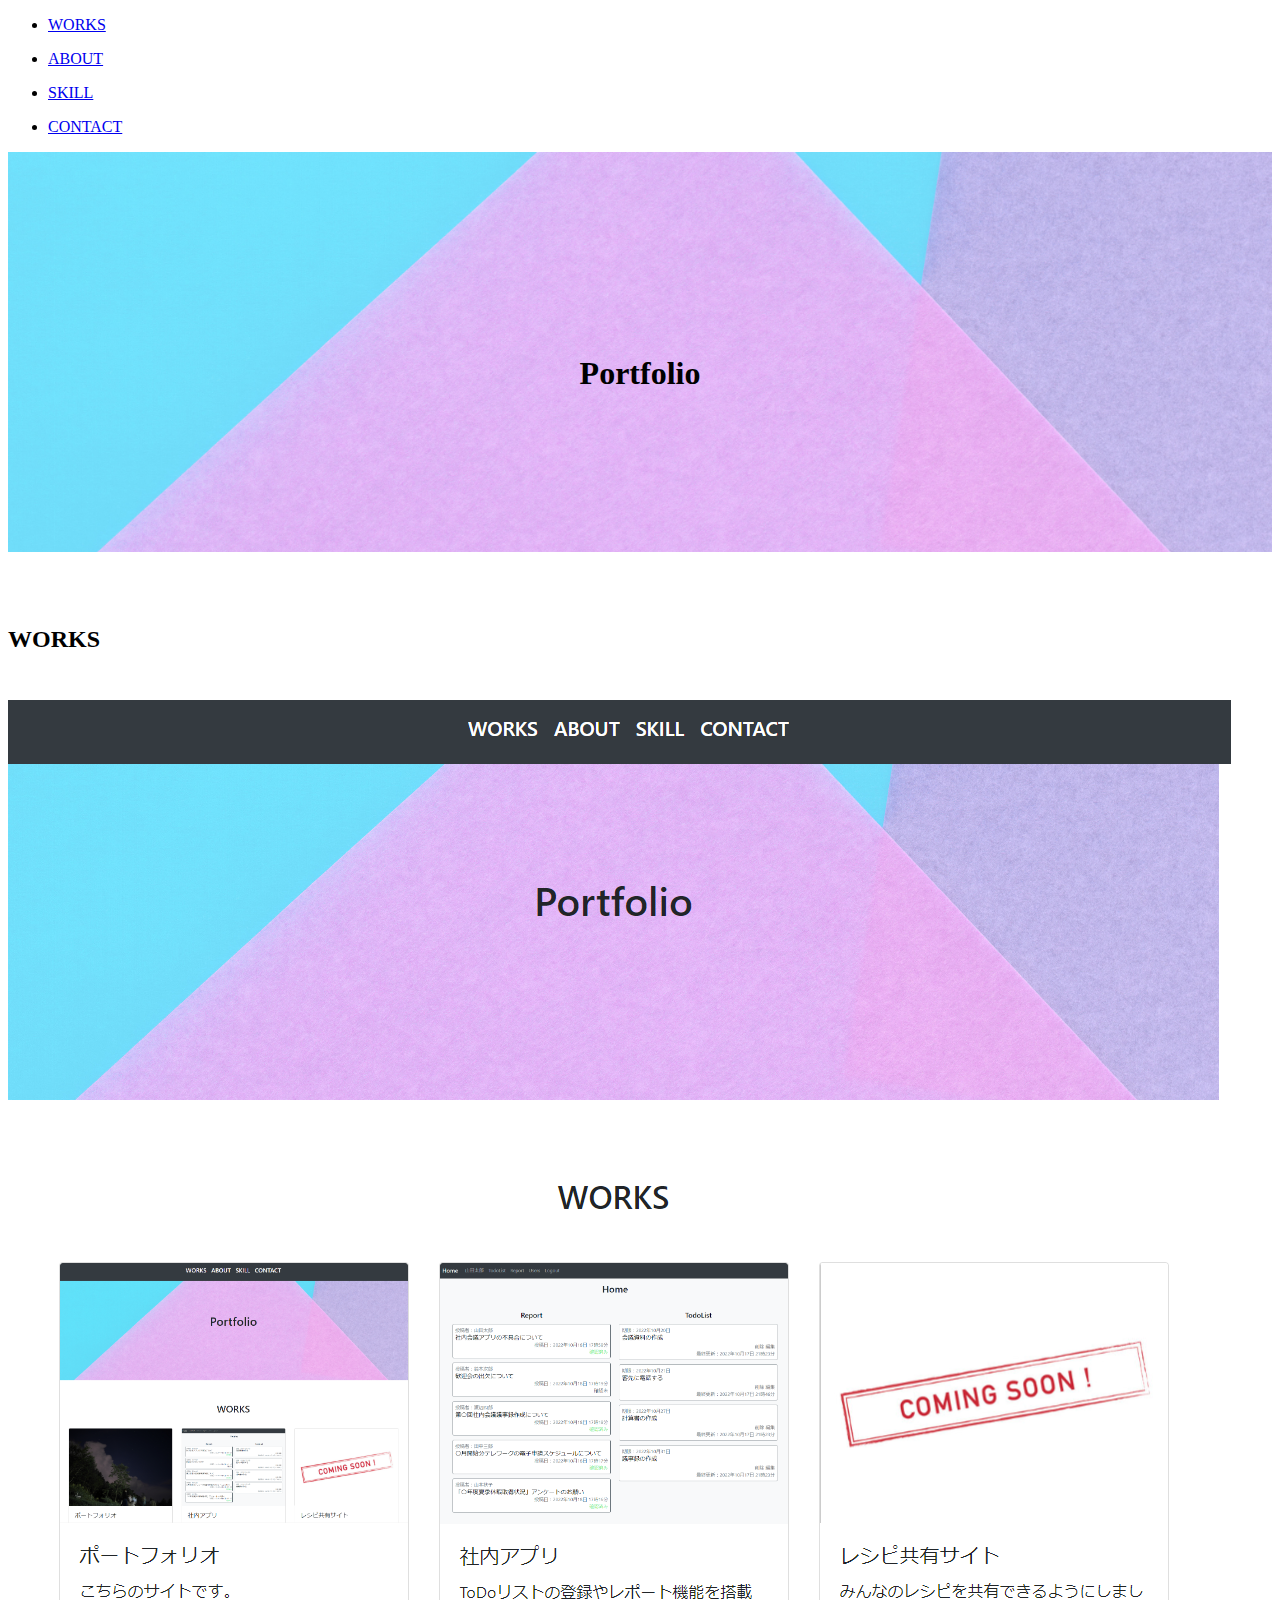
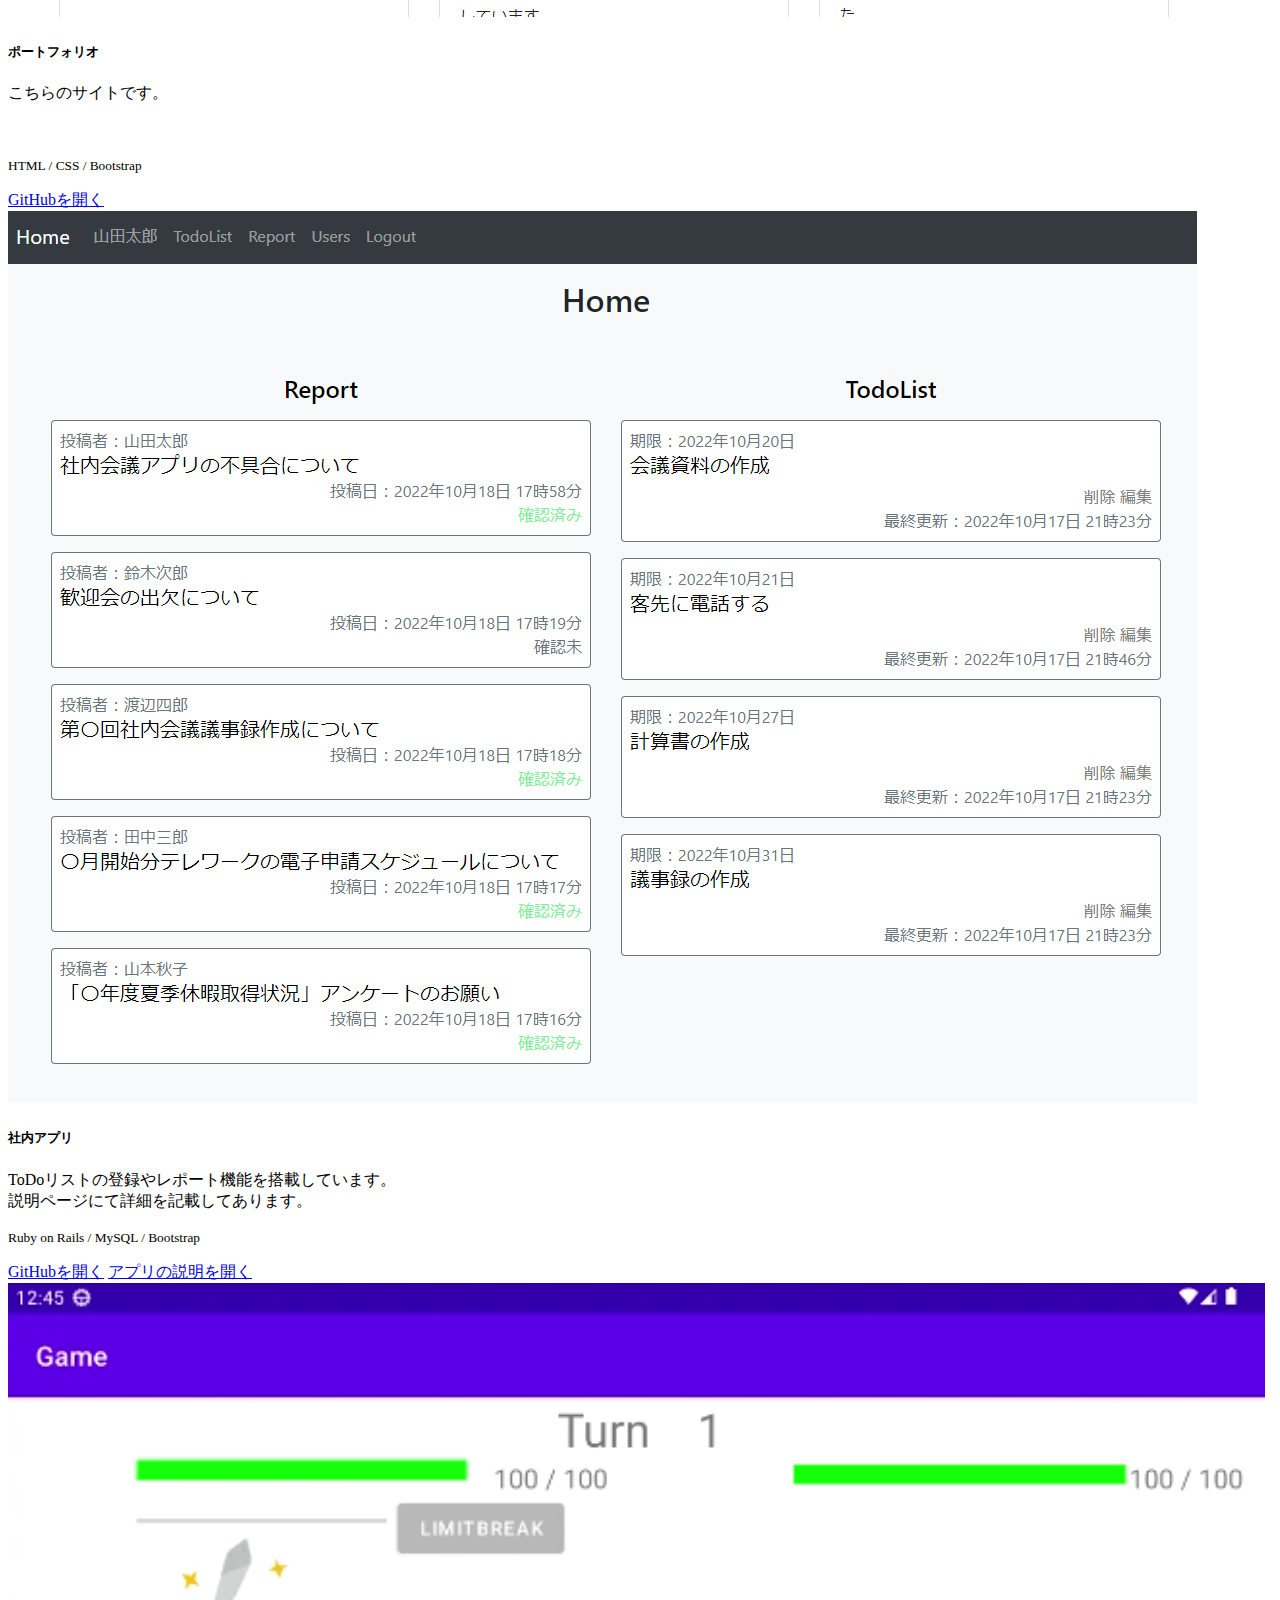
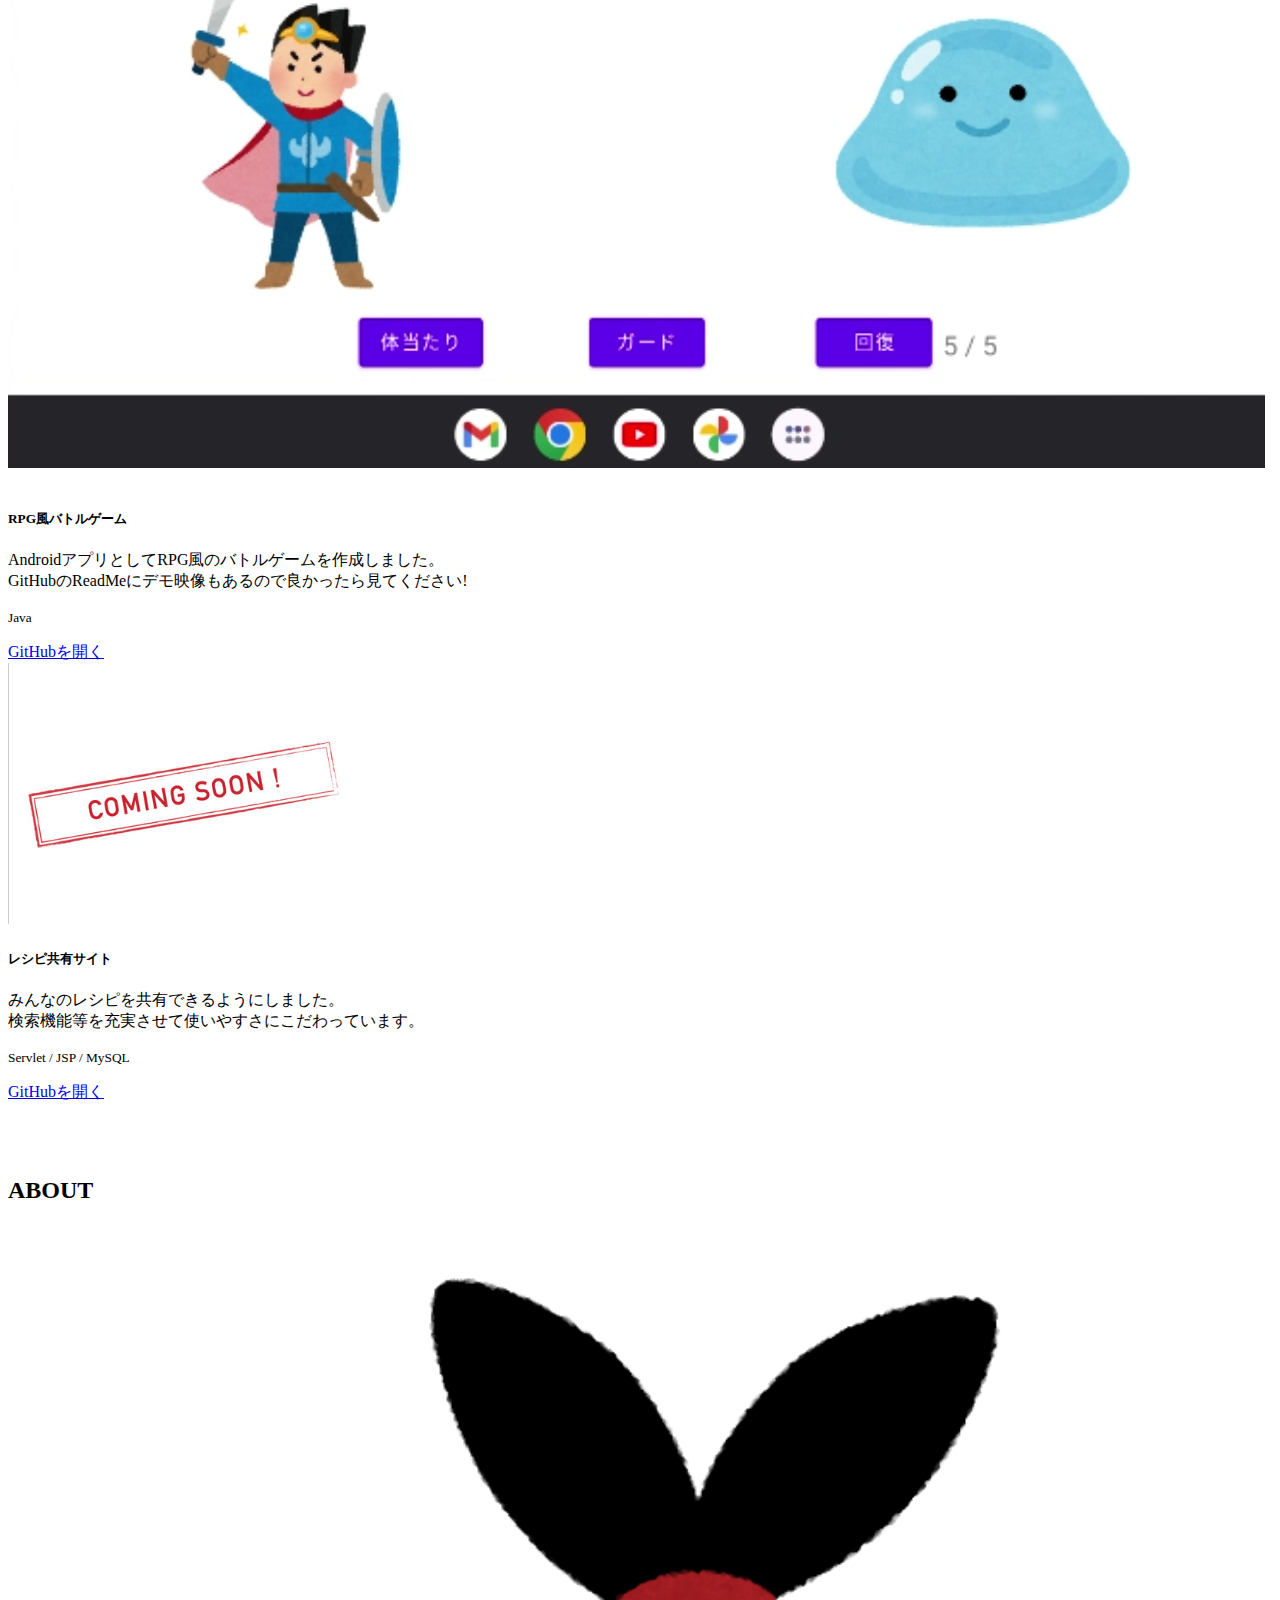
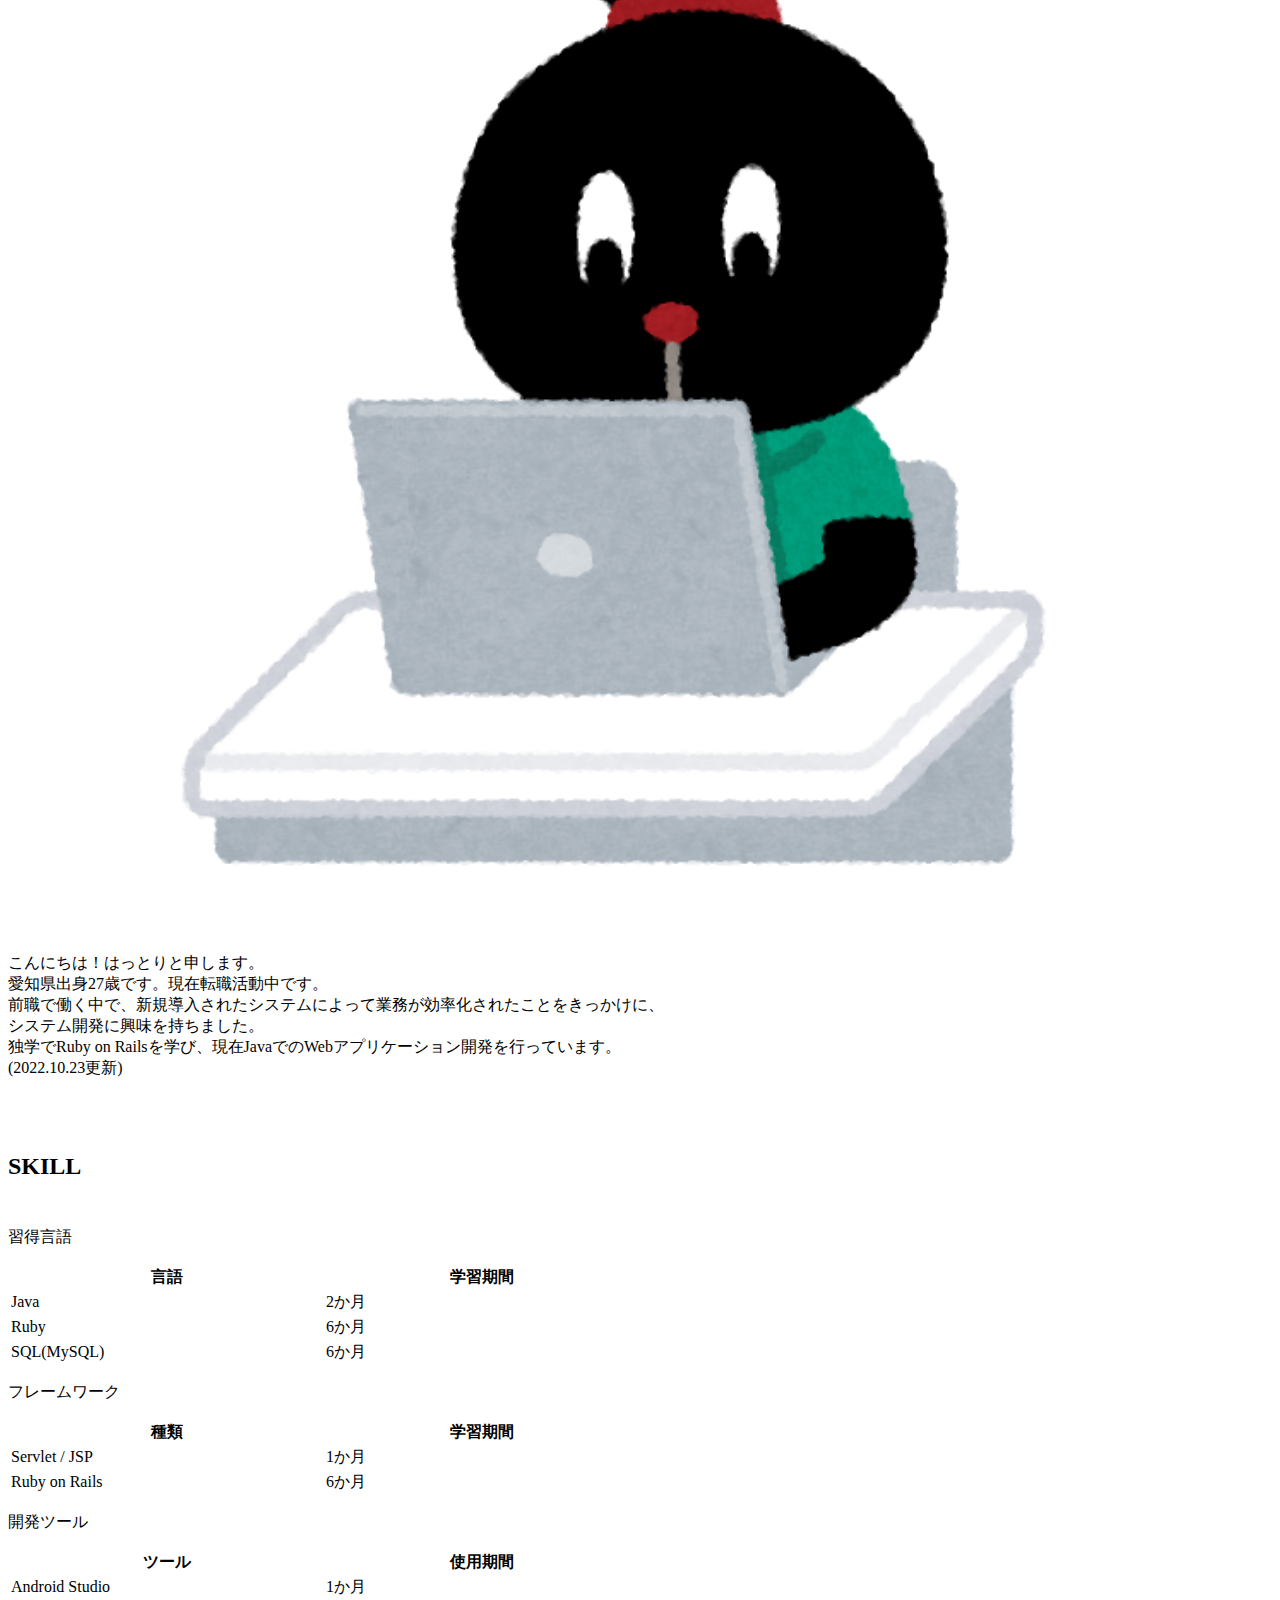
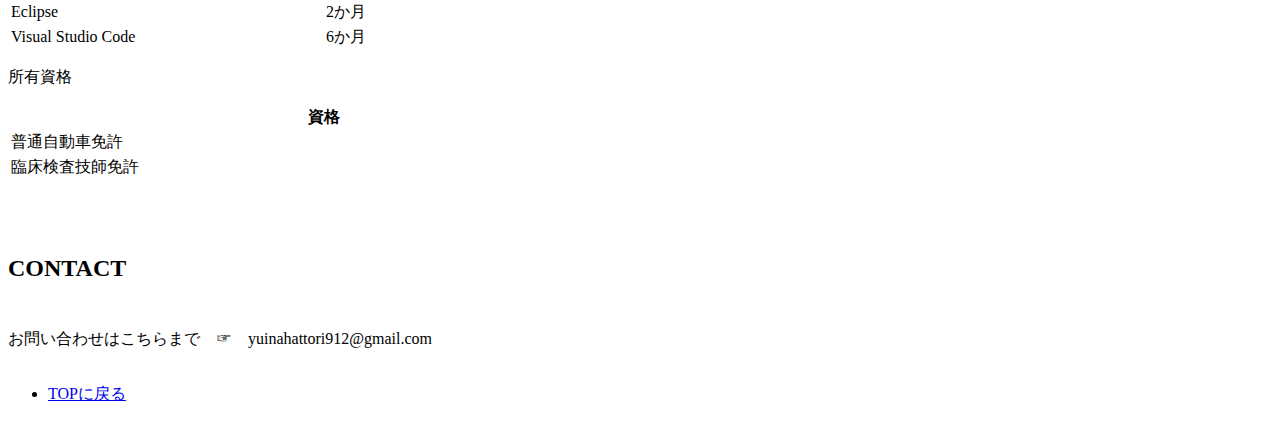
==== commit 27de5bee: "RPG風バトル追加" ====
--- a/index.html
+++ b/index.html
@@ -41,36 +41,56 @@
 
     <h2 class="text-center" id="work"><br><br>WORKS<br><br></h2>
     <div class="container my-box">    
-        <div class="card-deck">
-            <div class="card">
-                <img class="card-img-top" src="img/portfolio.png" alt="Card image cap">
-                <div class="card-body">
-                    <h5 class="card-title">ポートフォリオ</h5>
-                    <p class="card-text">こちらのサイトです。</p>
-                    <p class="card-text"><small class="text-muted">HTML / CSS / Bootstrap</small></p>
-                    <div class="text-center">
-                        <a class="btn btn-outline-info" href="https://github.com/YuinaHattori/Profile" role="button">GitHubを開く</a>
-                    </div>
-                </div>
-            </div>
-            <div class="card">
-                <img class="card-img-top" src="img/App.png" alt="Card image cap">
-                <div class="card-body">
-                    <h5 class="card-title">社内アプリ</h5>
-                    <p class="card-text">ToDoリストの登録やレポート機能を搭載しています。<br>説明ページにて詳細を記載してあります。</p>
-                    <p class="card-text"><small class="text-muted">Ruby on Rails / MySQL / Bootstrap</small></p>
-                    <a class="btn btn-outline-info" href="https://github.com/YuinaHattori/Repotto" role="button">GitHubを開く</a>
-                    <a class="btn btn-outline-info" href="appdetail.html" role="button">アプリの説明を開く</a>
-                </div>
-            </div>
-            <div class="card">
-                <img class="card-img-top" src="img/comingsoon.png" alt="Card image cap">
-                <div class="card-body">
-                    <h5 class="card-title">レシピ共有サイト</h5>
-                    <p class="card-text">みんなのレシピを共有できるようにしました。<br>検索機能等を充実させて使いやすさにこだわっています。</p>
-                    <p class="card-text"><small class="text-muted">Servlet / JSP / MySQL</small></p>
-                    <div class="text-center">
-                        <a class="btn btn-outline-info" href="https://github.com/YuinaHattori/Profile" role="button">GitHubを開く</a>
+        <div class="row" >
+            <div class="col-md-4">
+                <div class="card">
+                    <img class="card-img-top" src="img/portfolio.png" alt="Card image cap">
+                    <div class="card-body">
+                        <h5 class="card-title">ポートフォリオ</h5>
+                        <p class="card-text">こちらのサイトです。<br><br><br></p>
+                        <p class="card-text"><small class="text-muted">HTML / CSS / Bootstrap</small></p>
+                        <div class="text-center">
+                            <a class="btn btn-outline-info" href="https://github.com/YuinaHattori/Profile" role="button">GitHubを開く</a>
+                        </div>
+                    </div>
+                </div>
+            </div>
+            <div class="col-md-4">
+                <div class="card">
+                    <img class="card-img-top" src="img/App.png" alt="Card image cap">
+                    <div class="card-body">
+                        <h5 class="card-title">社内アプリ</h5>
+                        <p class="card-text">ToDoリストの登録やレポート機能を搭載しています。<br>説明ページにて詳細を記載してあります。</p>
+                        <p class="card-text"><small class="text-muted">Ruby on Rails / MySQL / Bootstrap</small></p>
+                        <a class="btn btn-outline-info" href="https://github.com/YuinaHattori/Repotto" role="button">GitHubを開く</a>
+                        <a class="btn btn-outline-info" href="appdetail.html" role="button">アプリの説明を開く</a>
+                    </div>
+                </div>
+            </div>
+            <div class="col-md-4">
+                <div class="card">
+                    <img class="card-img-top" src="img/game.png" alt="Card image cap">
+                    <div class="card-body">
+                        <h5 class="card-title"><br>RPG風バトルゲーム</h5>
+                        <p class="card-text">AndroidアプリとしてRPG風のバトルゲームを作成しました。<br>
+                            GitHubのReadMeにデモ映像もあるので良かったら見てください!
+                        </p>
+                        <p class="card-text"><small class="text-muted">Java</small></p>
+                        <a class="btn btn-outline-info" href="https://github.com/YuinaHattori/Game" role="button">GitHubを開く</a>
+                    </div>
+                </div>
+            </div>
+        
+            <div class="col-md-4 mt-5">
+                <div class="card">
+                    <img class="card-img-top" src="img/comingsoon.png" alt="Card image cap">
+                    <div class="card-body">
+                        <h5 class="card-title">レシピ共有サイト</h5>
+                        <p class="card-text">みんなのレシピを共有できるようにしました。<br>検索機能等を充実させて使いやすさにこだわっています。</p>
+                        <p class="card-text"><small class="text-muted">Servlet / JSP / MySQL</small></p>
+                        <div class="text-center">
+                            <a class="btn btn-outline-info" href="https://github.com/YuinaHattori/Profile" role="button">GitHubを開く</a>
+                        </div>
                     </div>
                 </div>
             </div>
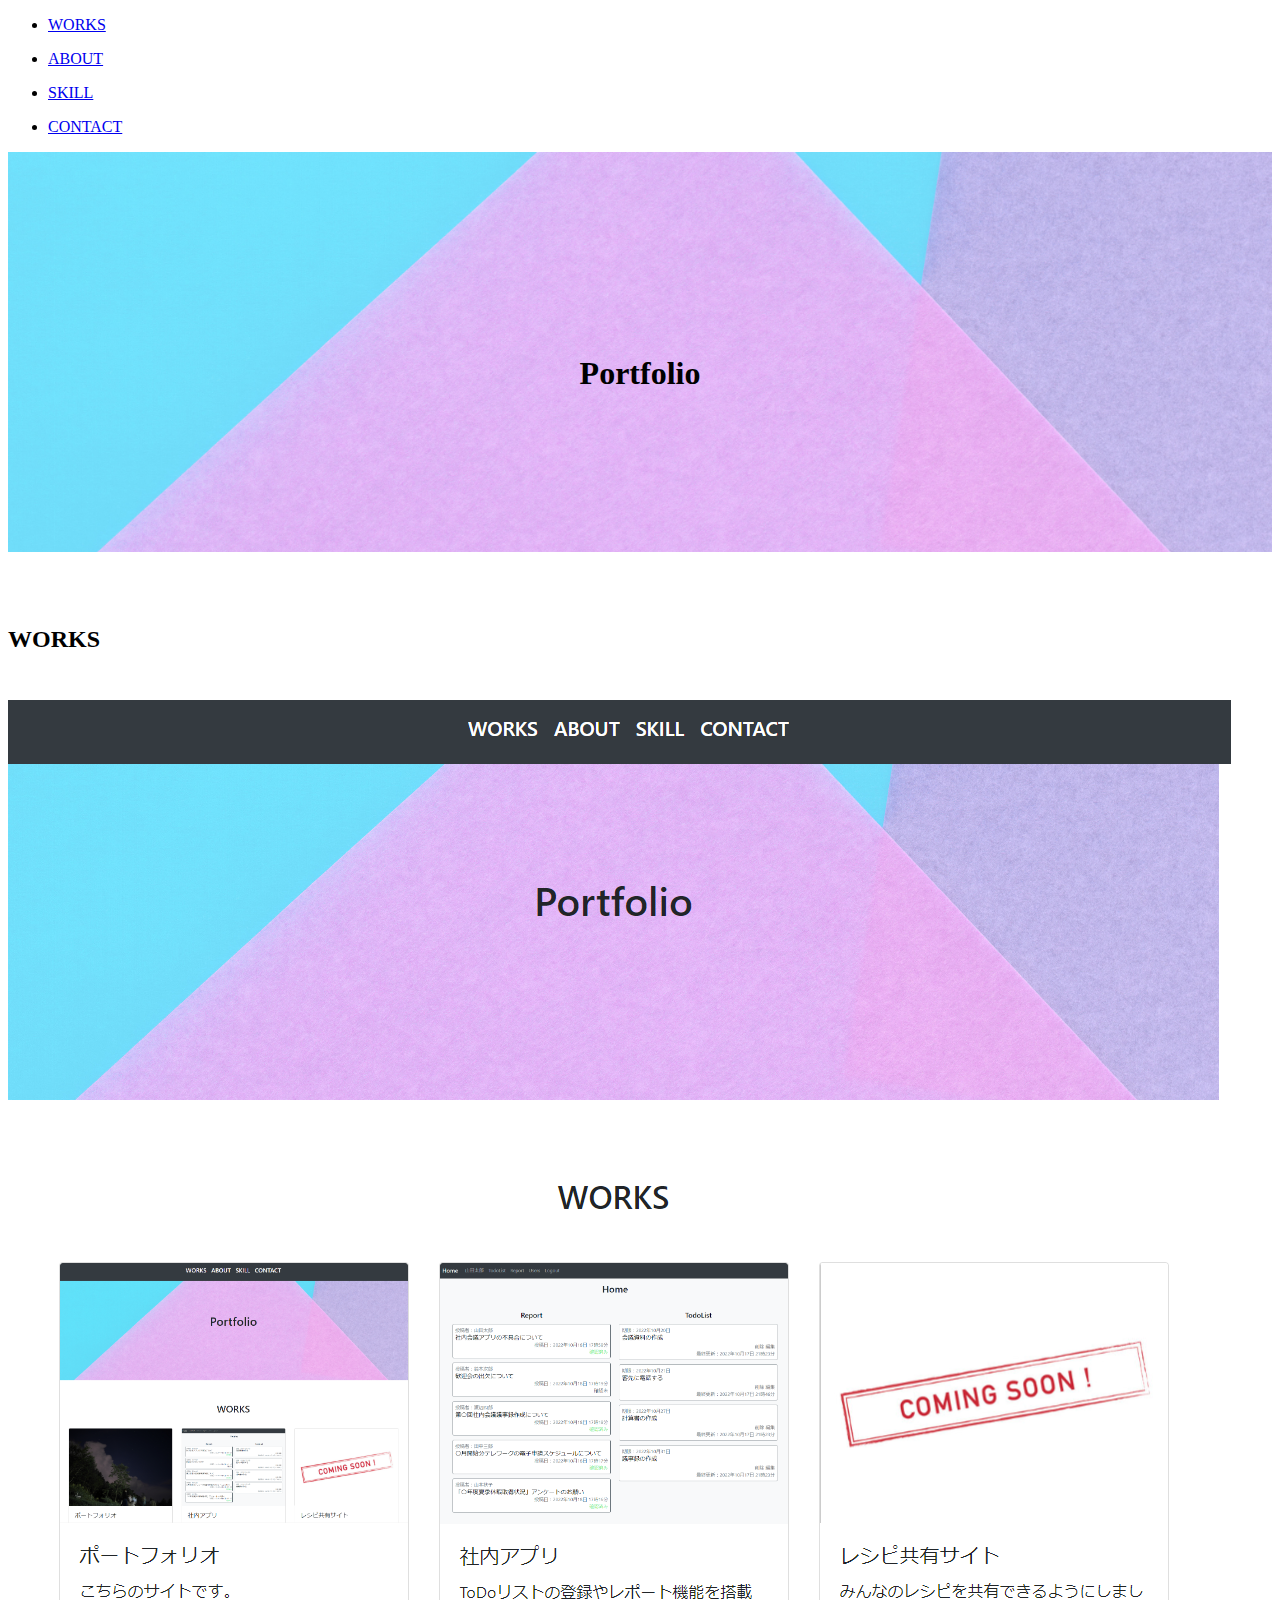
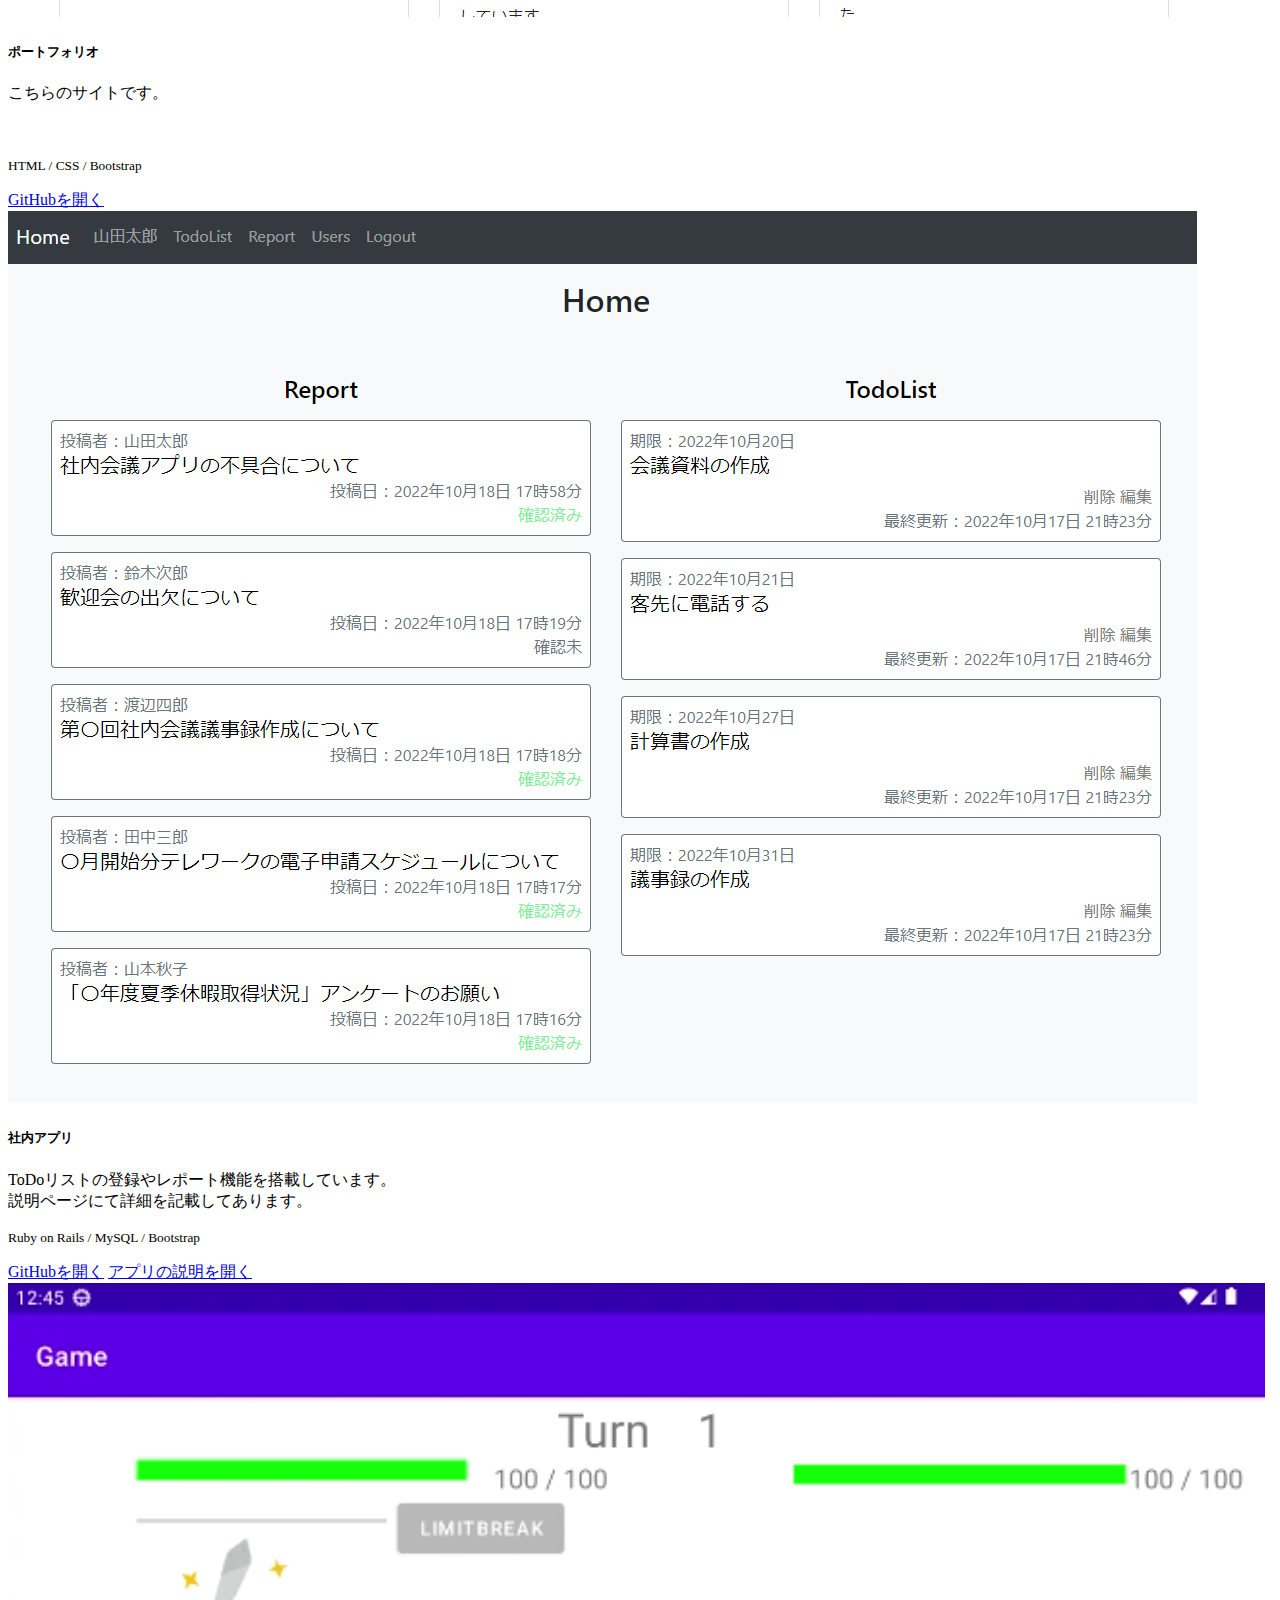
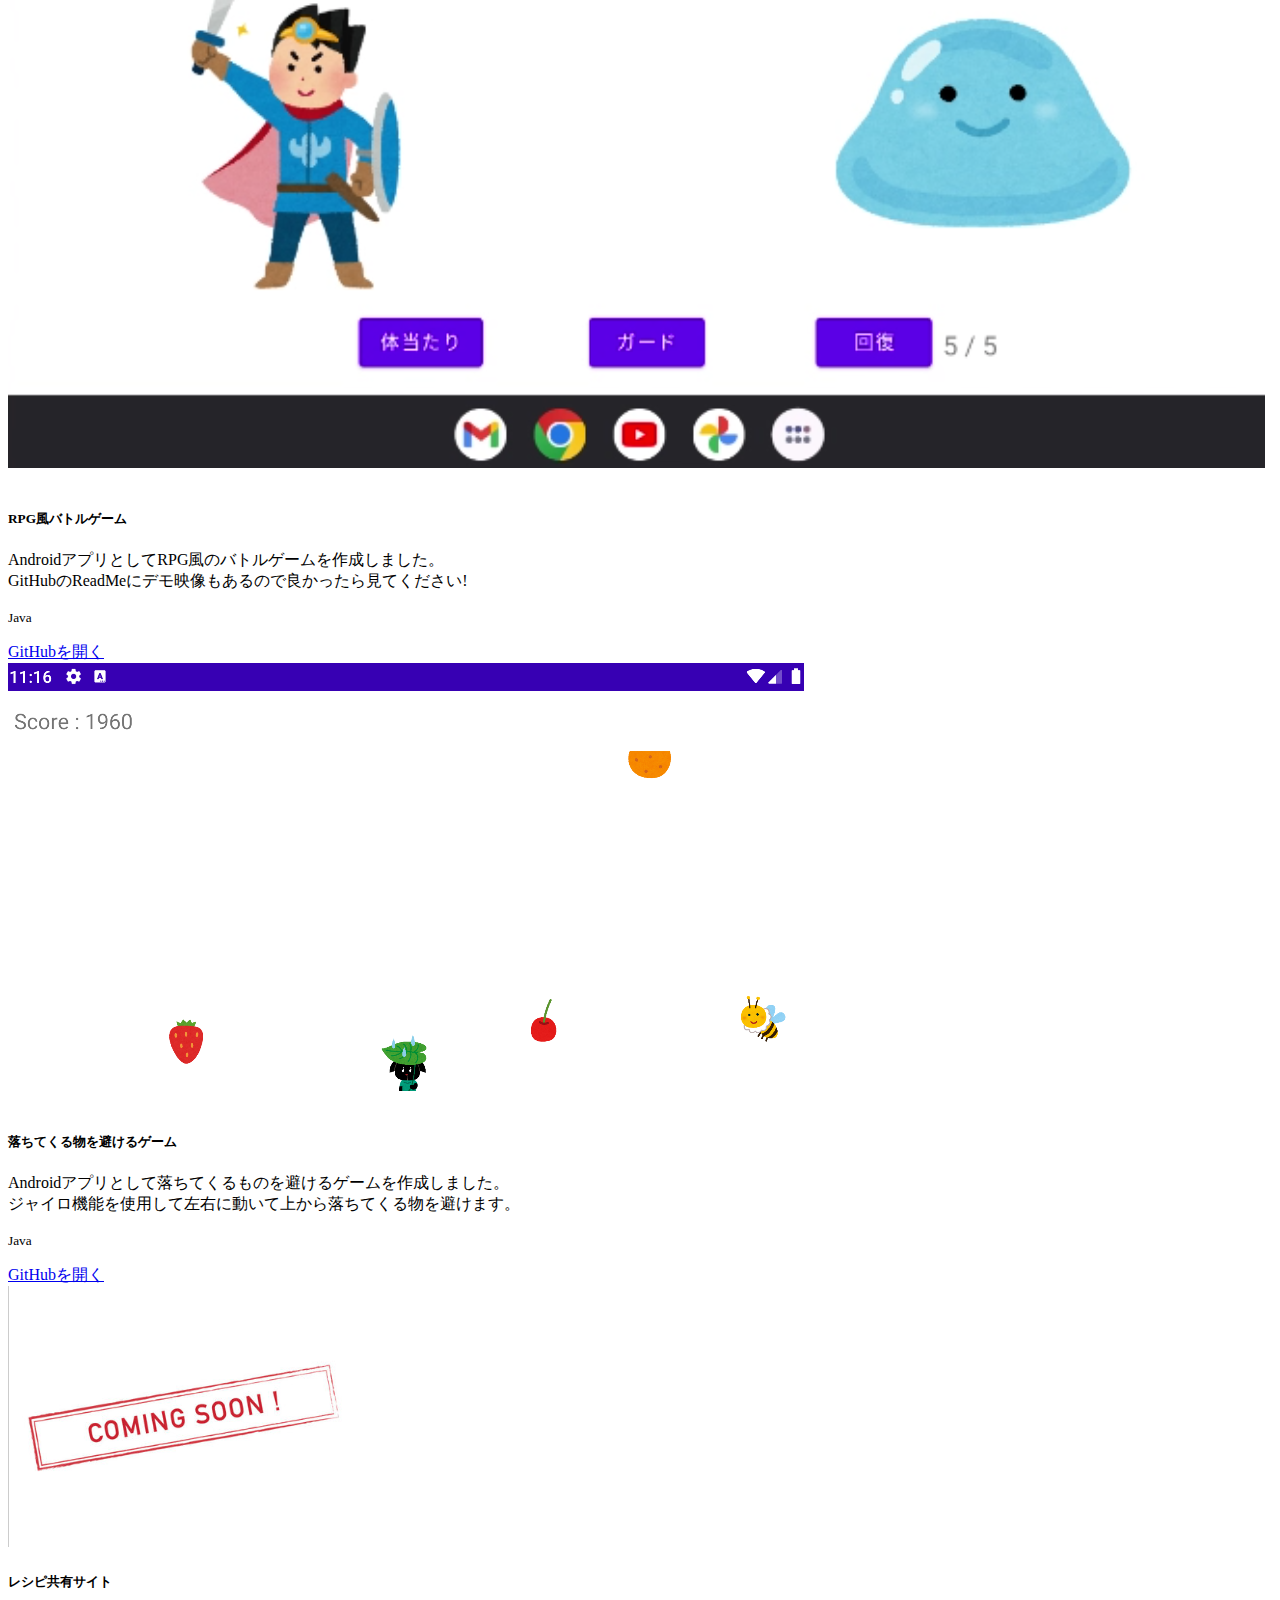
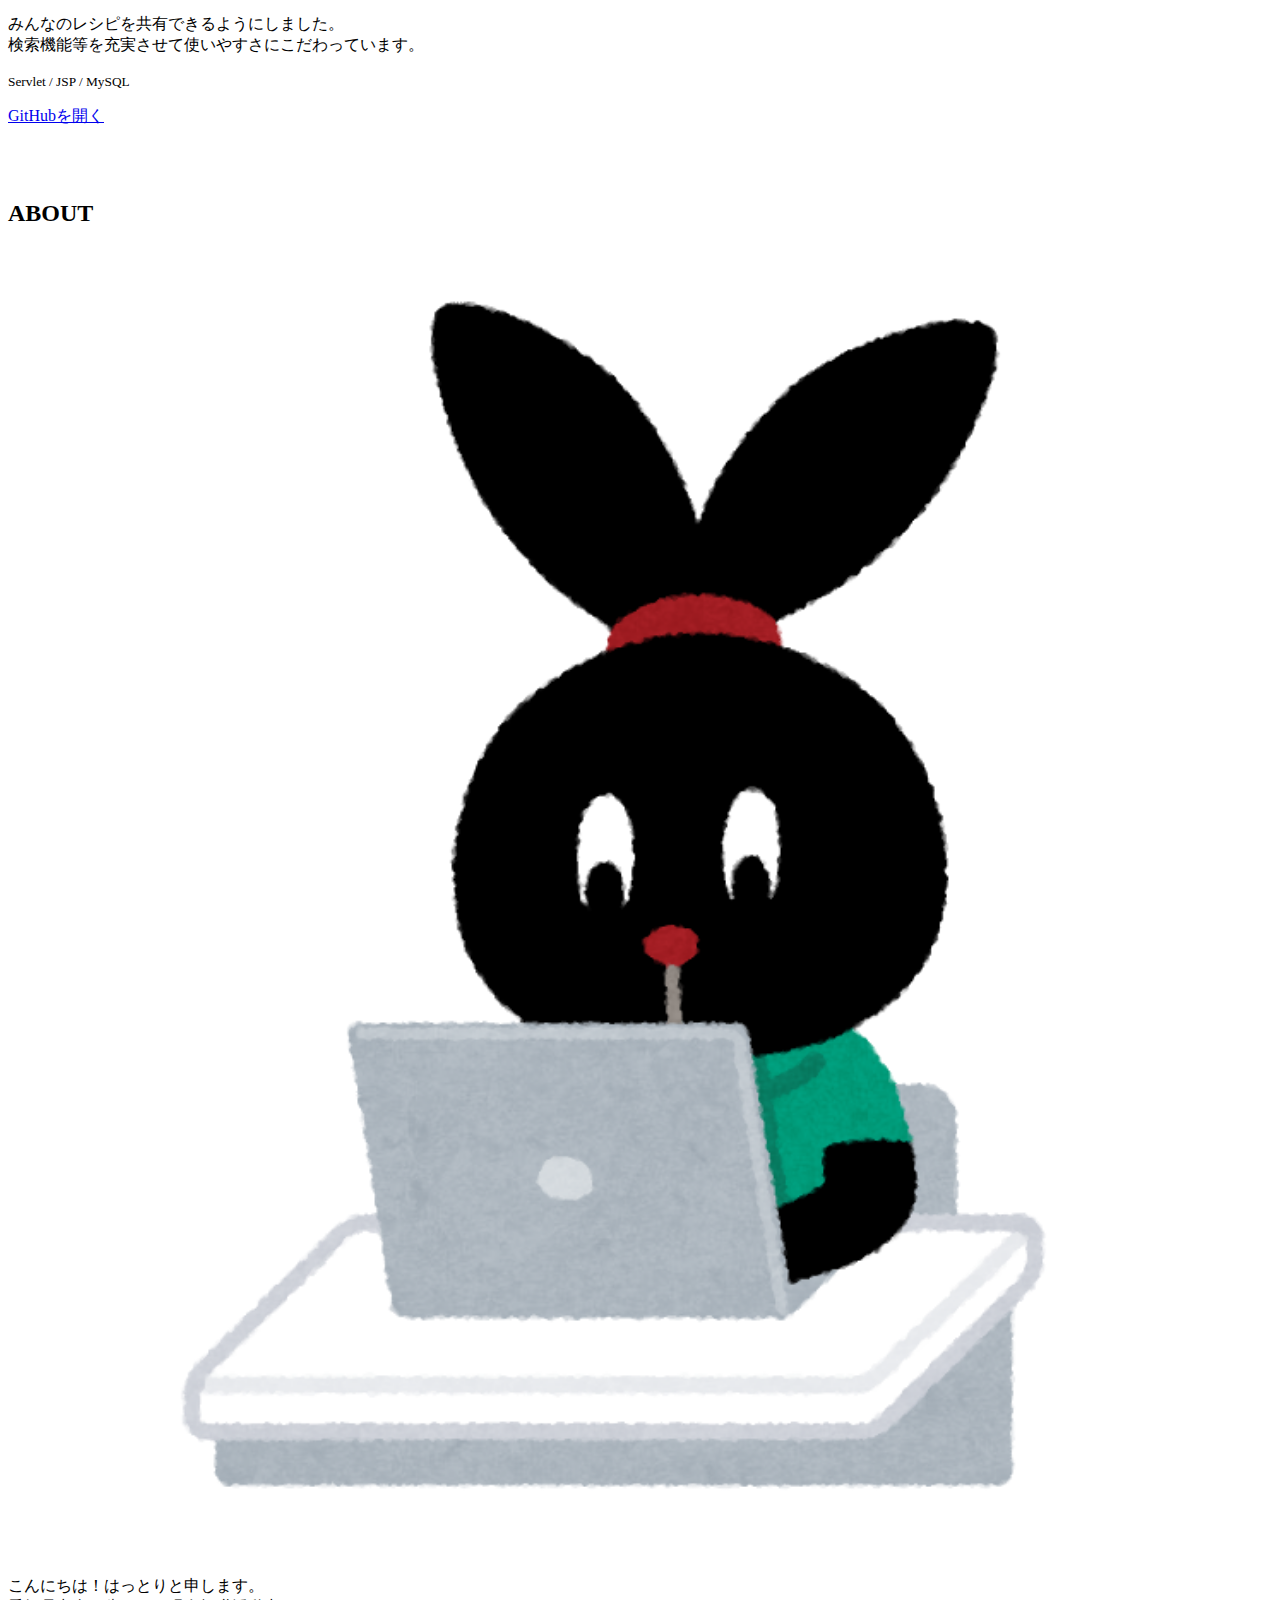
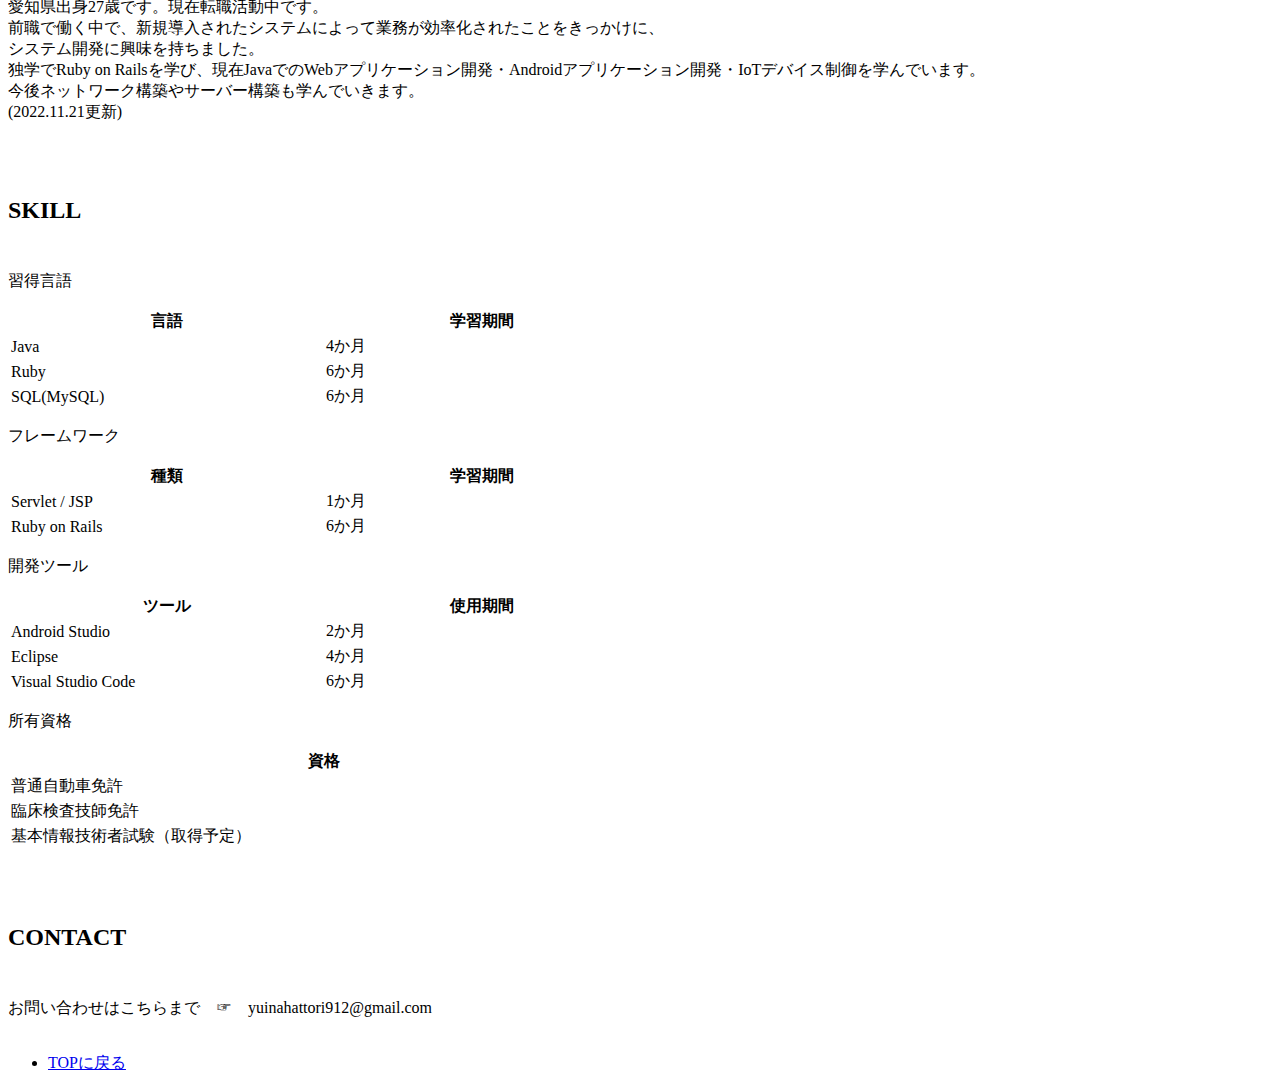
==== commit 84159143: "fallgame追加" ====
--- a/index.html
+++ b/index.html
@@ -80,7 +80,19 @@
                     </div>
                 </div>
             </div>
-        
+            <div class="col-md-4 mt-5">
+                <div class="card">
+                    <img class="card-img-top" src="img/fallgame.png" alt="Card image cap">
+                    <div class="card-body">
+                        <h5 class="card-title"><br>落ちてくる物を避けるゲーム</h5>
+                        <p class="card-text">Androidアプリとして落ちてくるものを避けるゲームを作成しました。<br>
+                            ジャイロ機能を使用して左右に動いて上から落ちてくる物を避けます。
+                        </p>
+                        <p class="card-text"><small class="text-muted">Java</small></p>
+                        <a class="btn btn-outline-info" href="https://github.com/YuinaHattori/FallGame" role="button">GitHubを開く</a>
+                    </div>
+                </div>
+            </div>
             <div class="col-md-4 mt-5">
                 <div class="card">
                     <img class="card-img-top" src="img/comingsoon.png" alt="Card image cap">
@@ -110,8 +122,9 @@
                 愛知県出身27歳です。現在転職活動中です。<br>
                 前職で働く中で、新規導入されたシステムによって業務が効率化されたことをきっかけに、<br>
                 システム開発に興味を持ちました。<br>
-                独学でRuby on Railsを学び、現在JavaでのWebアプリケーション開発を行っています。<br>
-                (2022.10.23更新)
+                独学でRuby on Railsを学び、現在JavaでのWebアプリケーション開発・Androidアプリケーション開発・IoTデバイス制御を学んでいます。<br>
+                今後ネットワーク構築やサーバー構築も学んでいきます。<br>
+                (2022.11.21更新)
             </p>
           </div>
         </div>
@@ -134,7 +147,7 @@
             </tr>
         </thead>
         <tbody>
-            <tr><td><div class="text-center">Java</div></td><td><div class="text-center">2か月</div></td></tr>
+            <tr><td><div class="text-center">Java</div></td><td><div class="text-center">4か月</div></td></tr>
             <tr><td><div class="text-center">Ruby</div></td><td><div class="text-center">6か月</div></td></tr>
             <tr><td><div class="text-center">SQL(MySQL)</div></td><td><div class="text-center">6か月</div></td></tr>
         </tbody> 
@@ -171,8 +184,8 @@
             </tr>
         </thead>
         <tbody>
-            <tr><td><div class="text-center">Android Studio</div></td><td><div class="text-center">1か月</div></td> </tr>
-            <tr><td><div class="text-center">Eclipse</div></td><td><div class="text-center">2か月</div></td> </tr>
+            <tr><td><div class="text-center">Android Studio</div></td><td><div class="text-center">2か月</div></td> </tr>
+            <tr><td><div class="text-center">Eclipse</div></td><td><div class="text-center">4か月</div></td> </tr>
             <tr><td><div class="text-center">Visual Studio Code</div></td><td><div class="text-center">6か月</div></td></tr>     
         </tbody>
     </table>
@@ -188,7 +201,8 @@
         </thead>
         <tbody>
             <tr><td><div class="text-center">普通自動車免許</div></td></tr>
-            <tr><td><div class="text-center">臨床検査技師免許</div></td></tr>     
+            <tr><td><div class="text-center">臨床検査技師免許</div></td></tr> 
+            <tr><td><div class="text-center">基本情報技術者試験（取得予定）</div></td></tr>     
         </tbody>
     </table>
 
